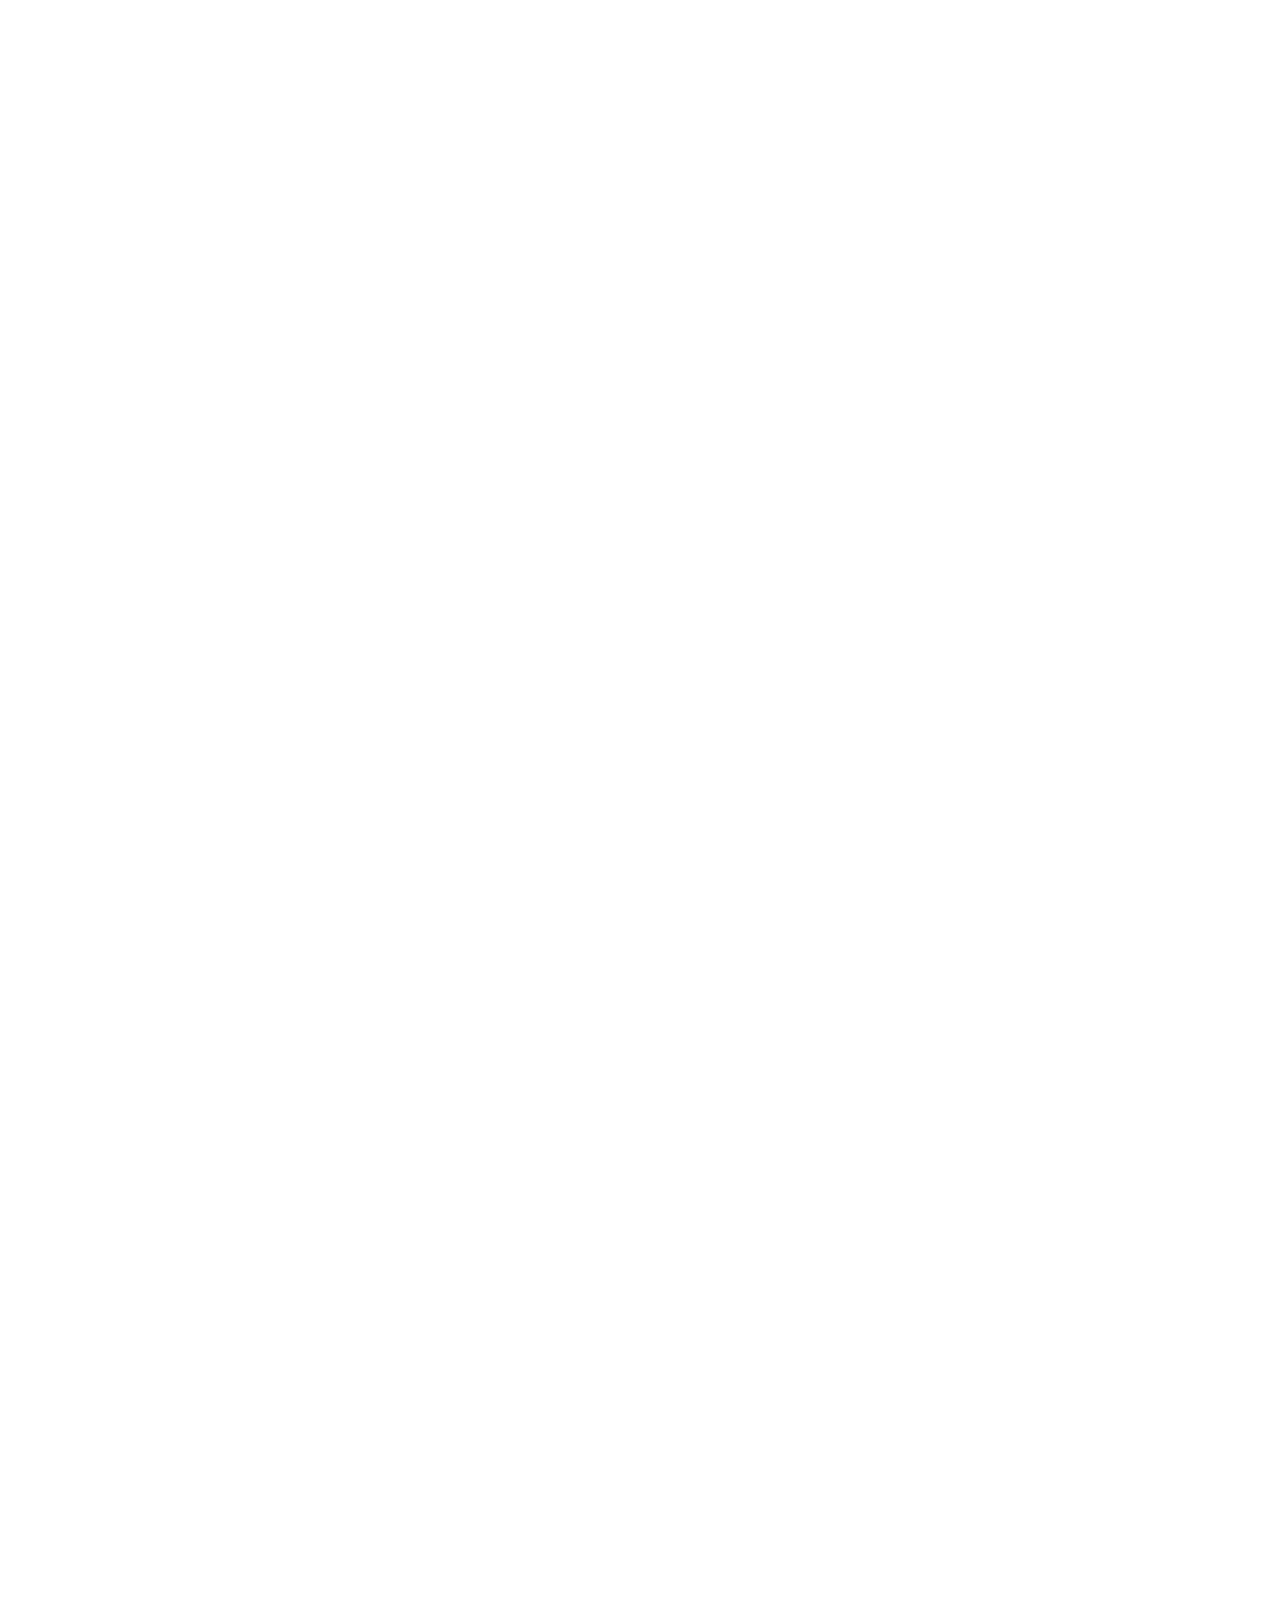
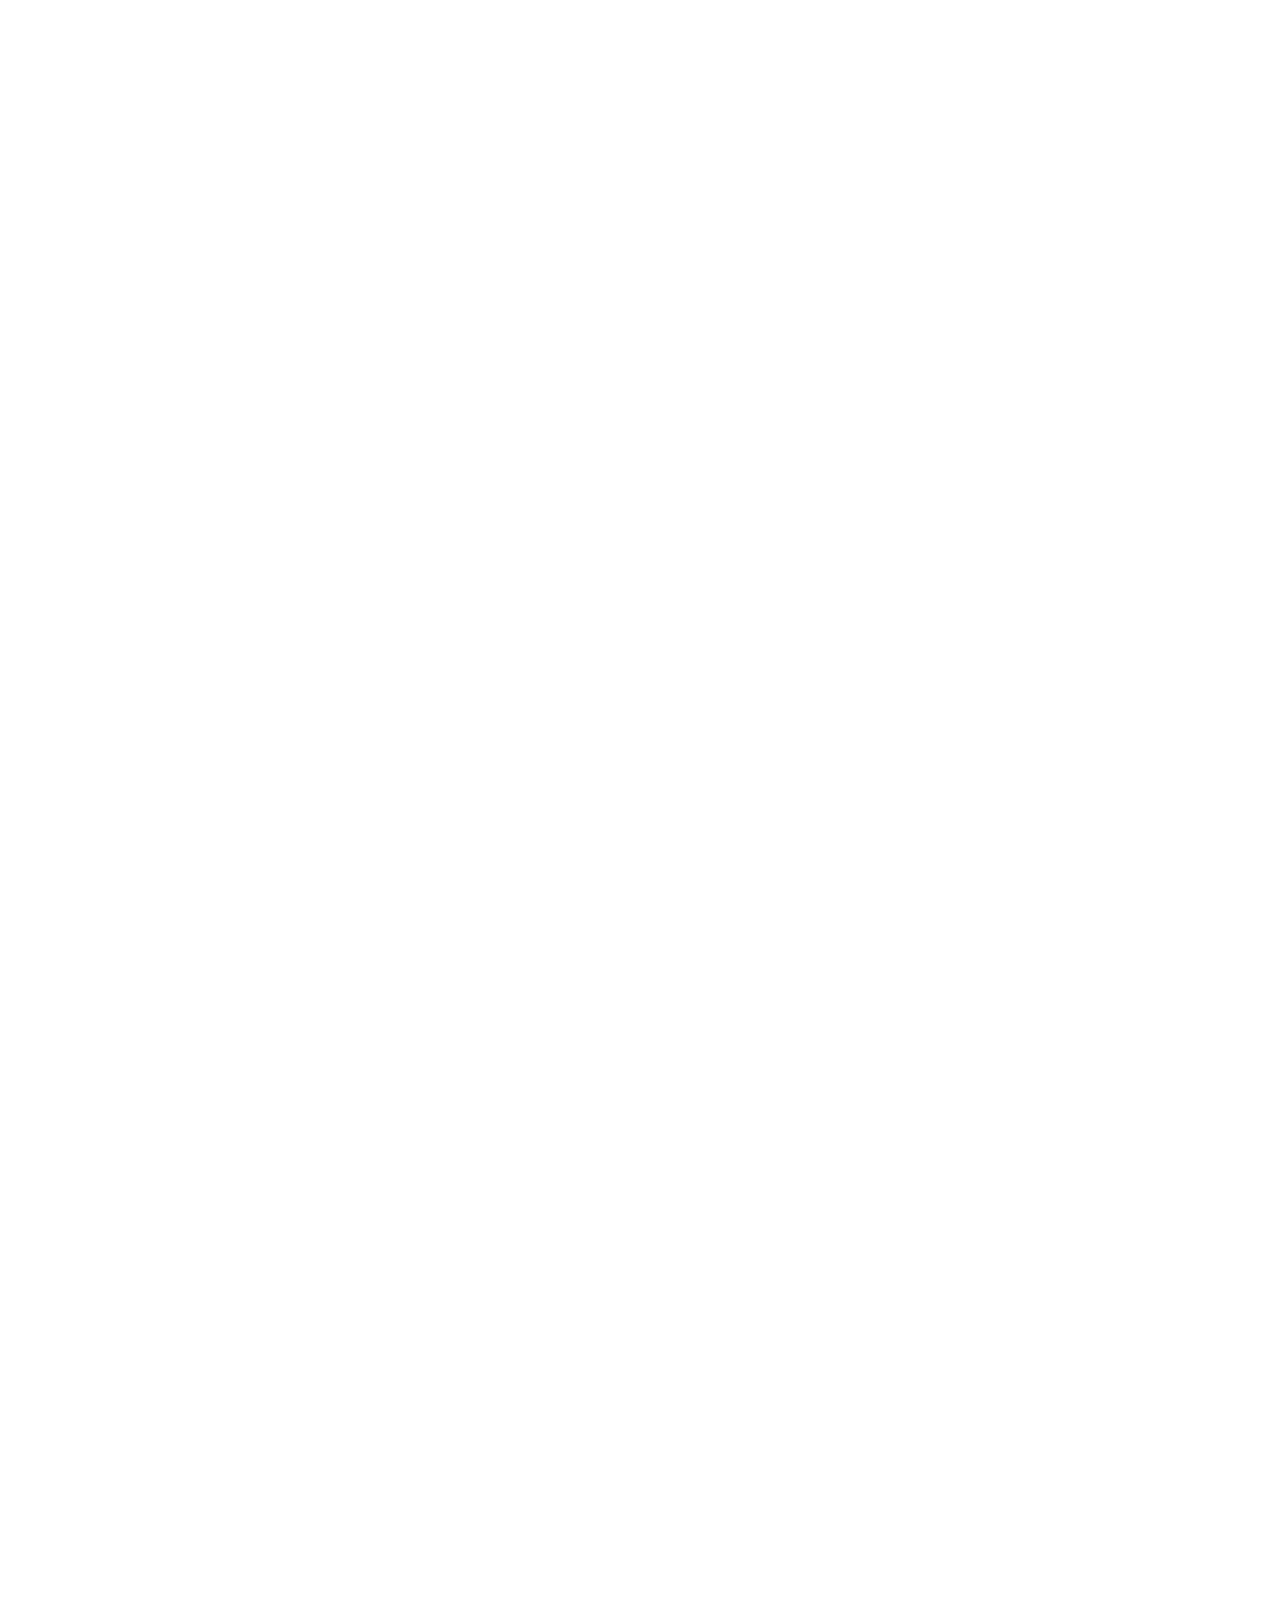
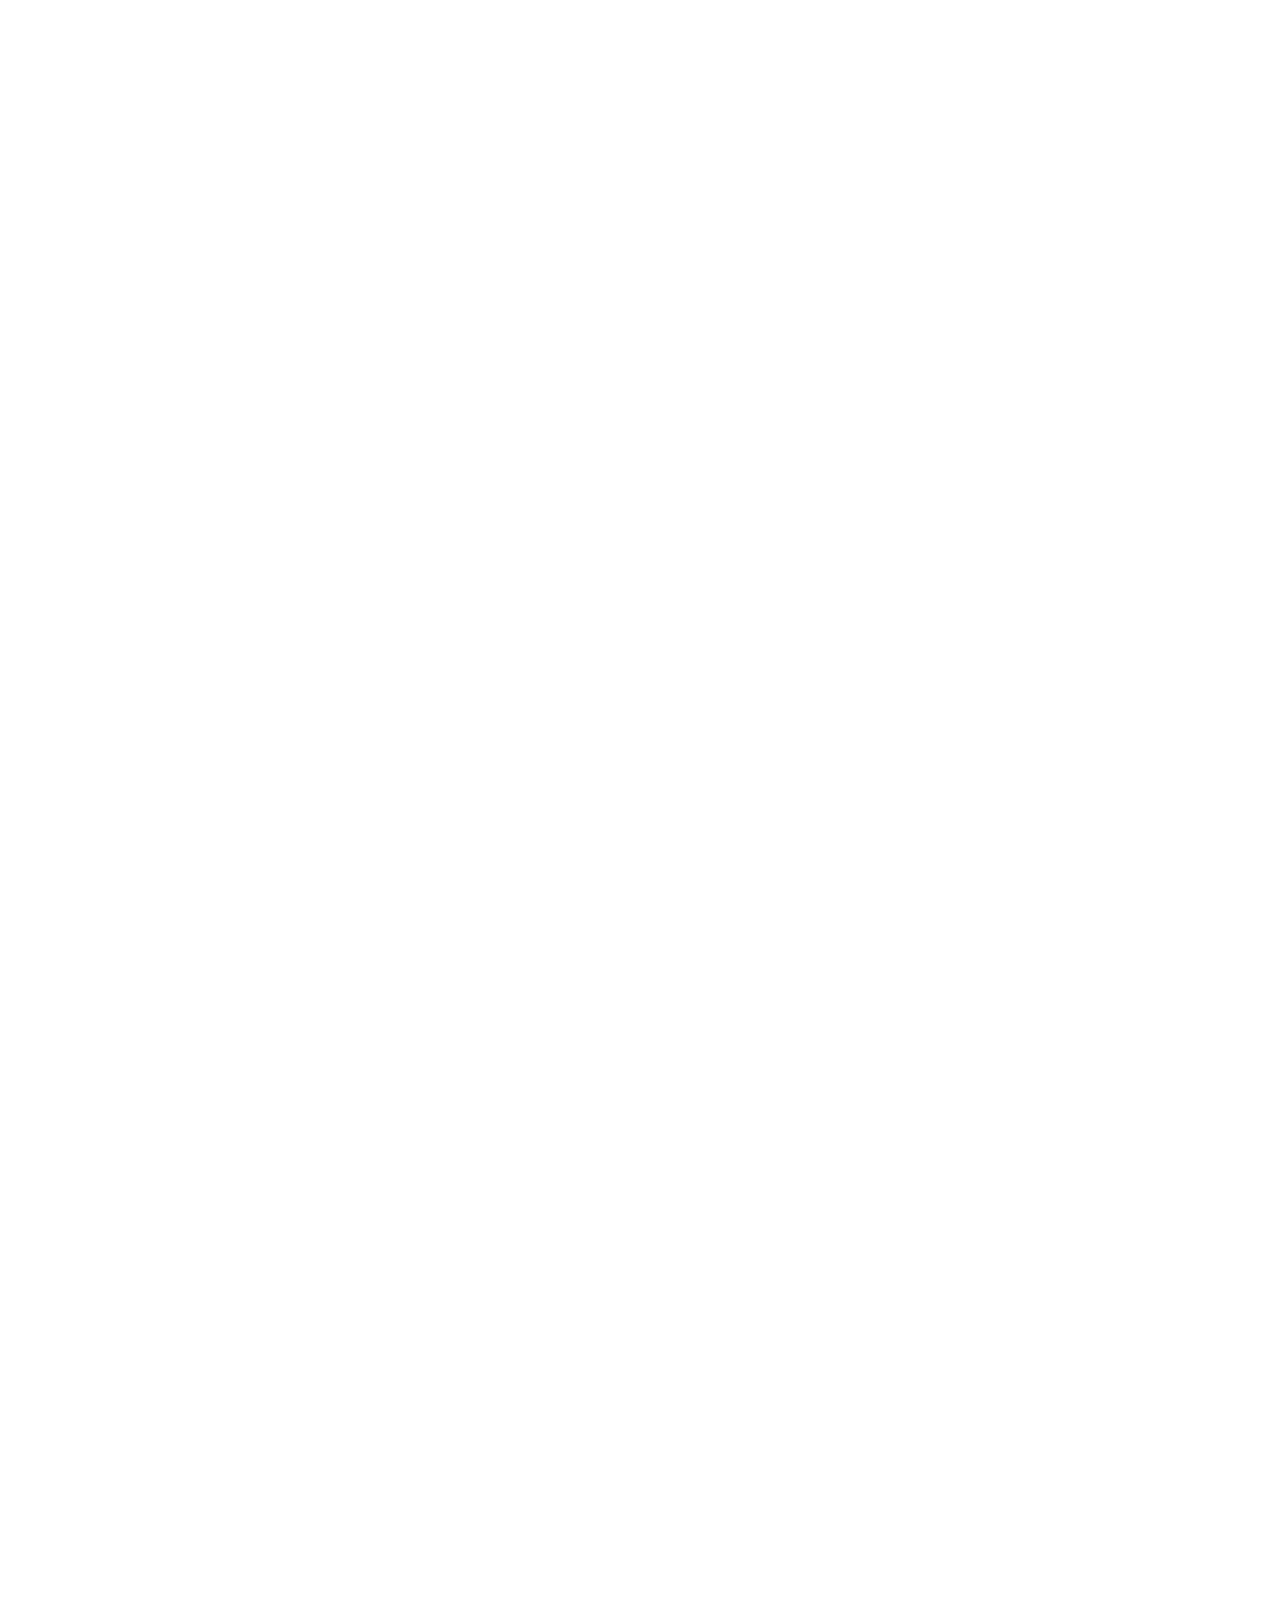
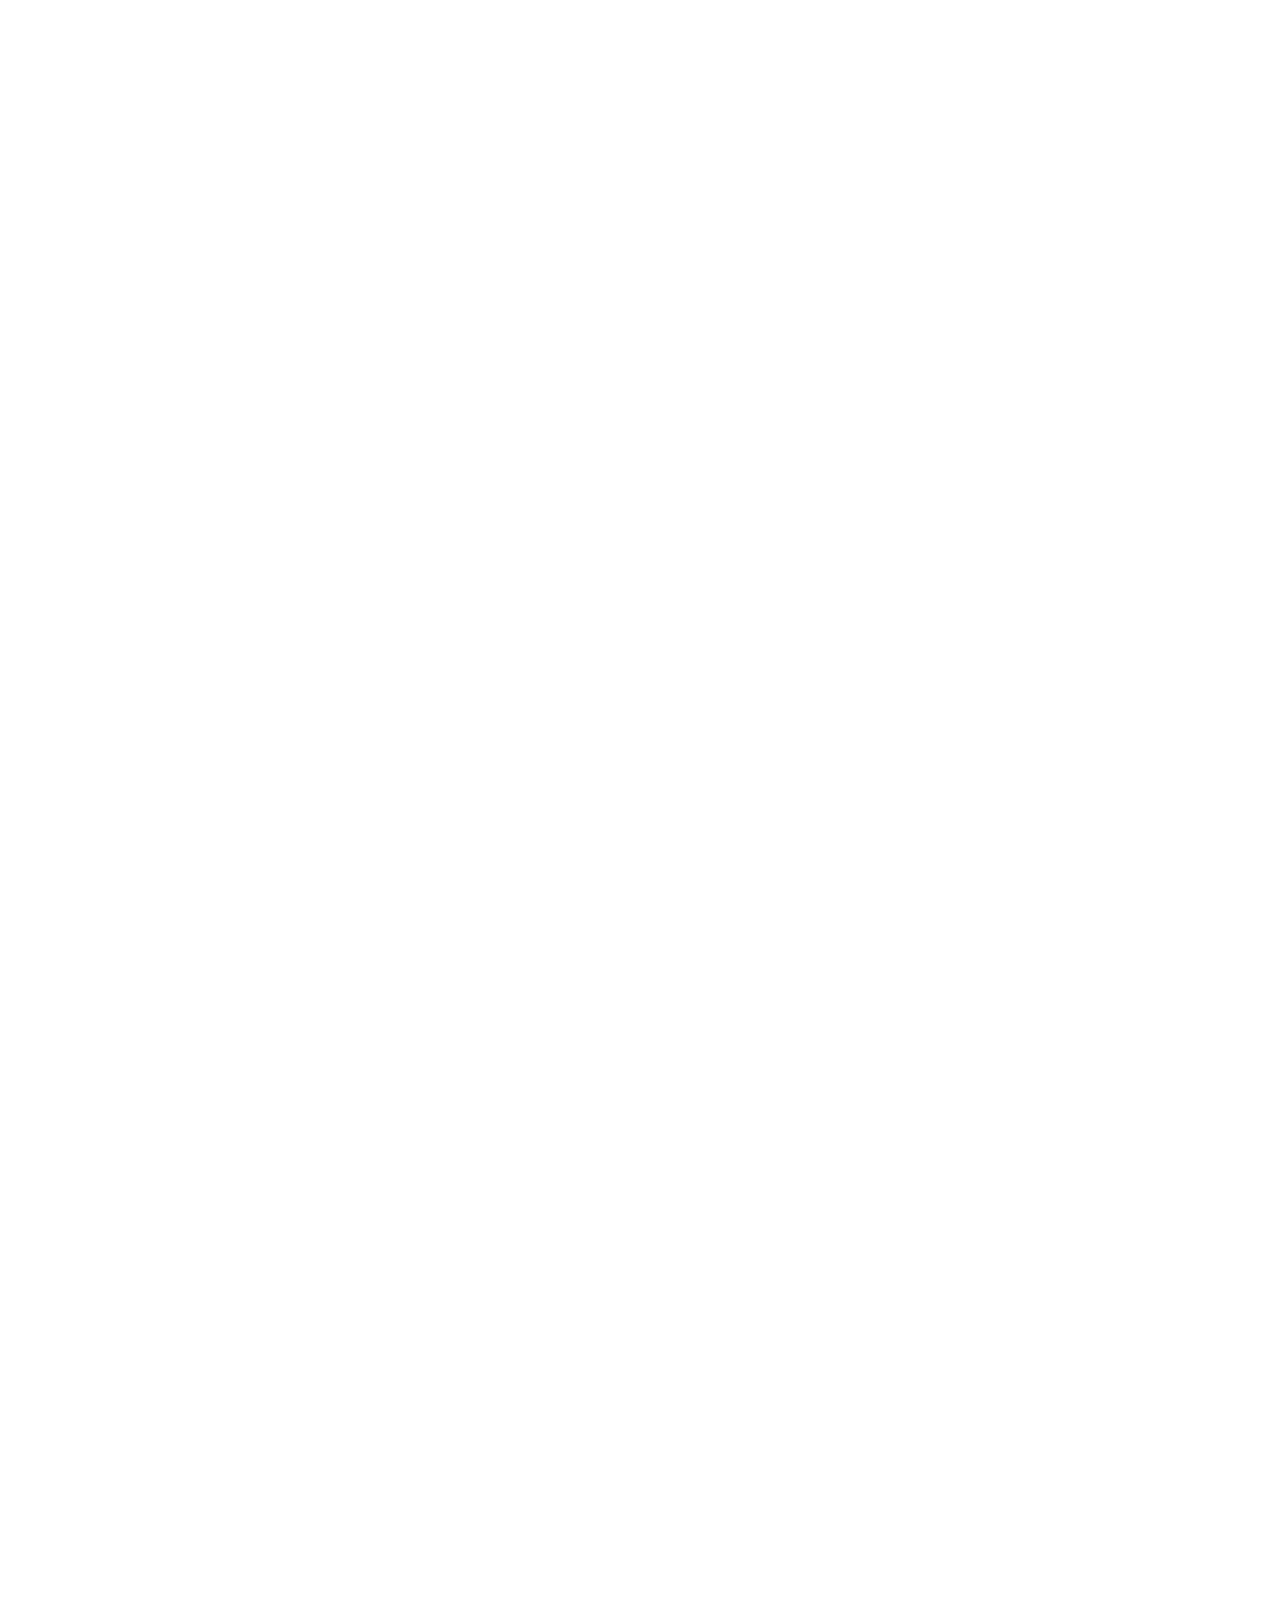
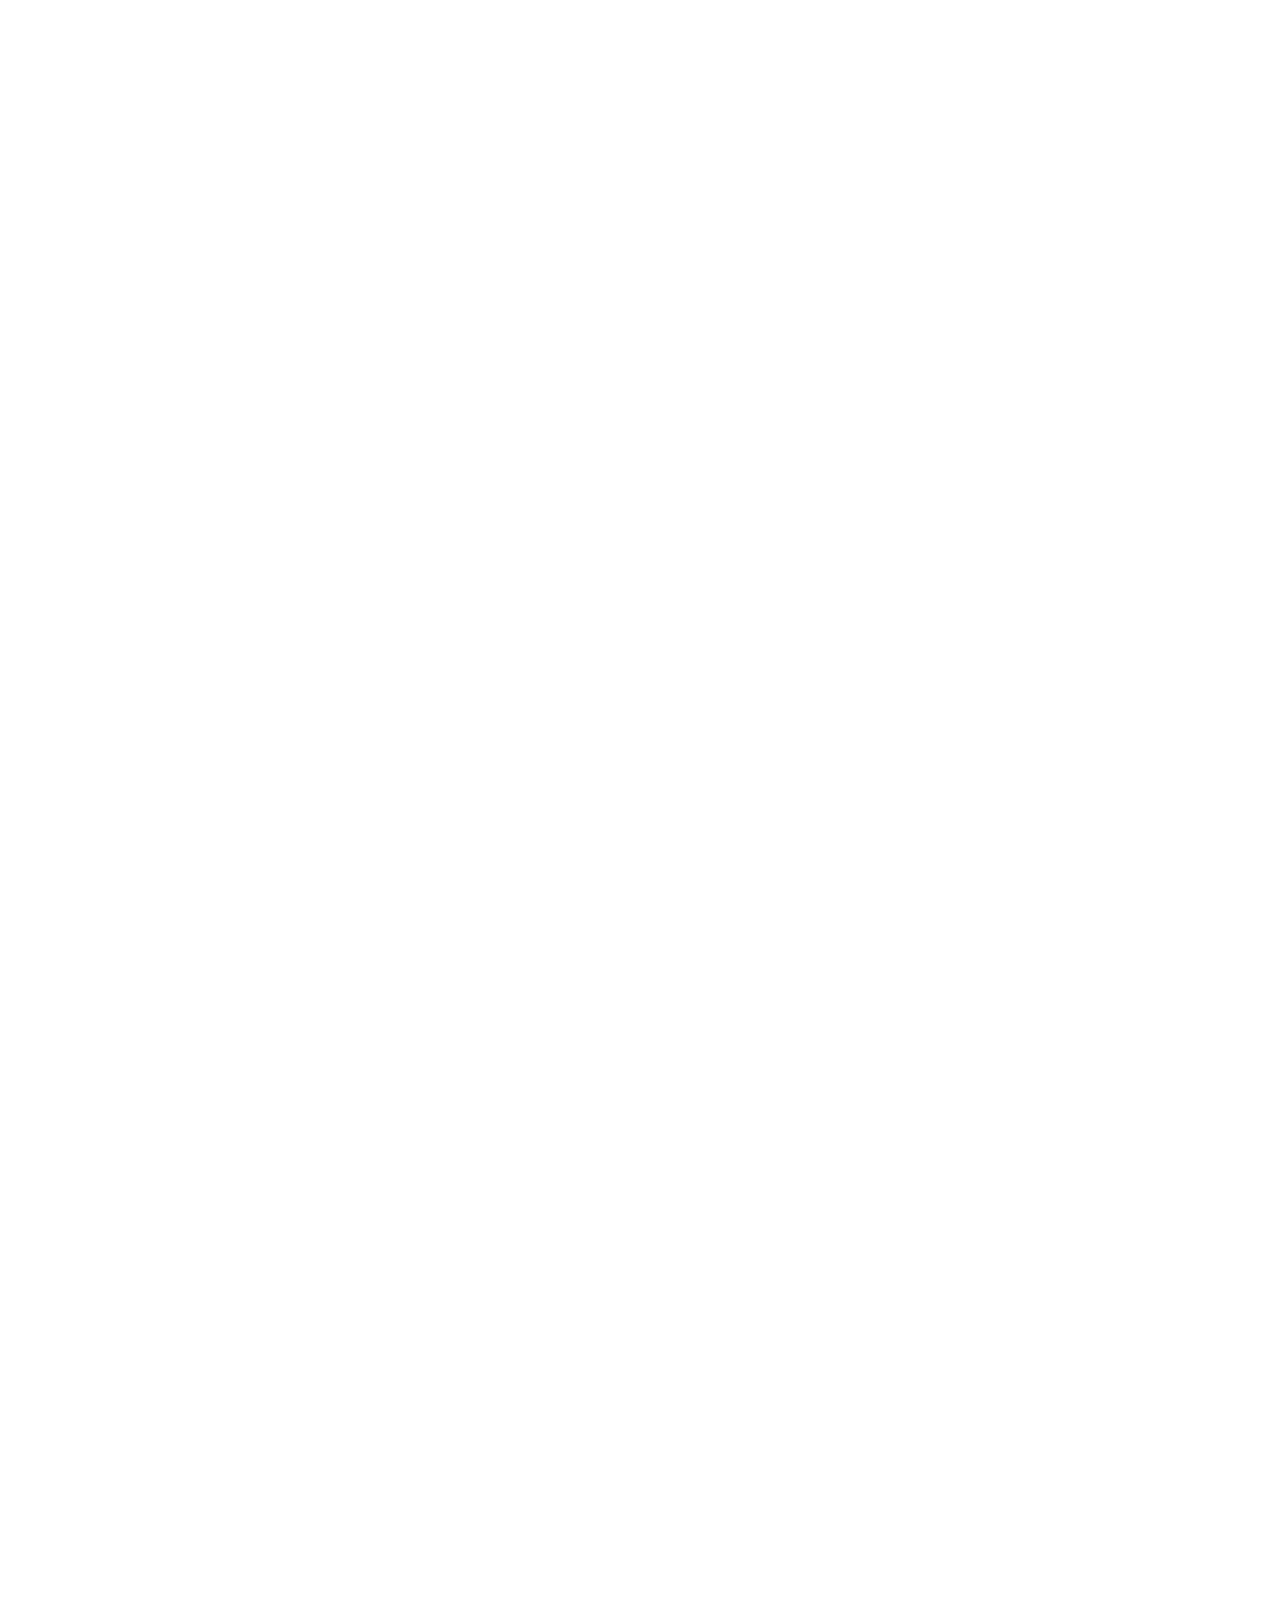
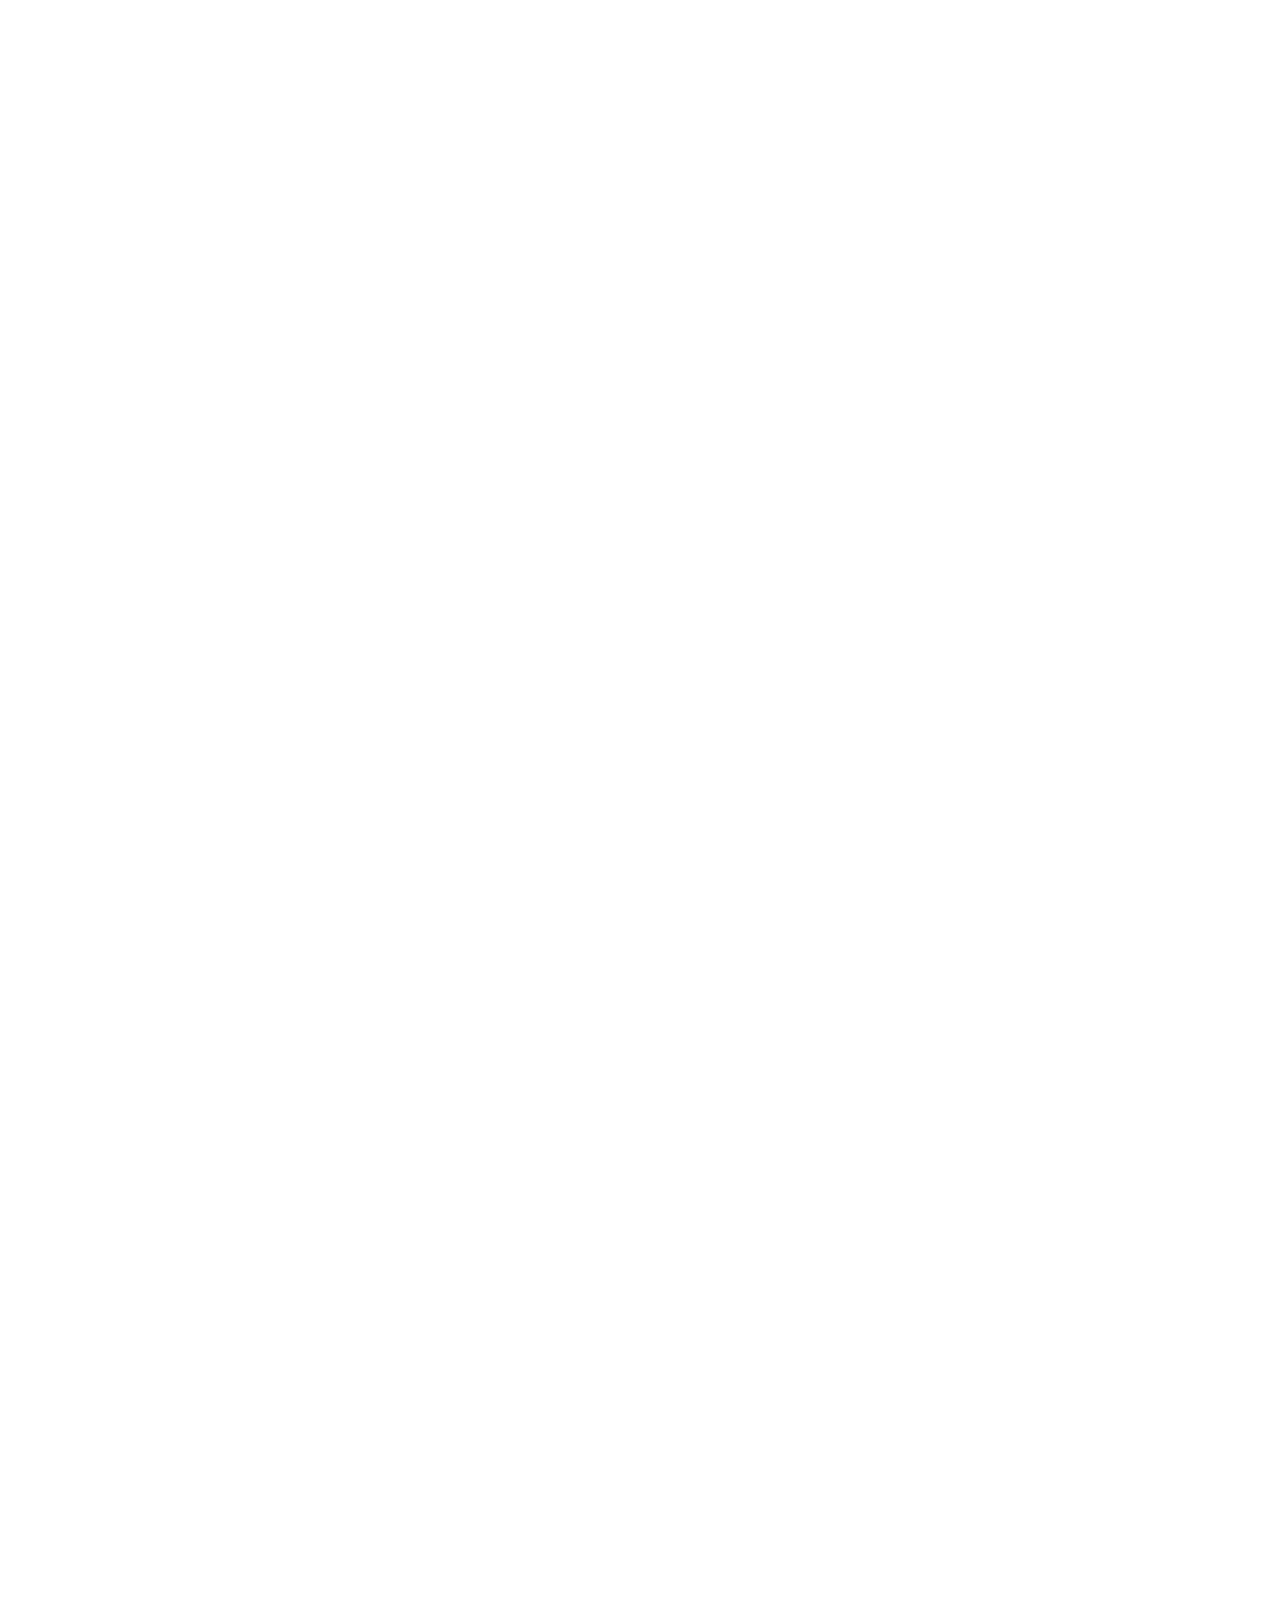
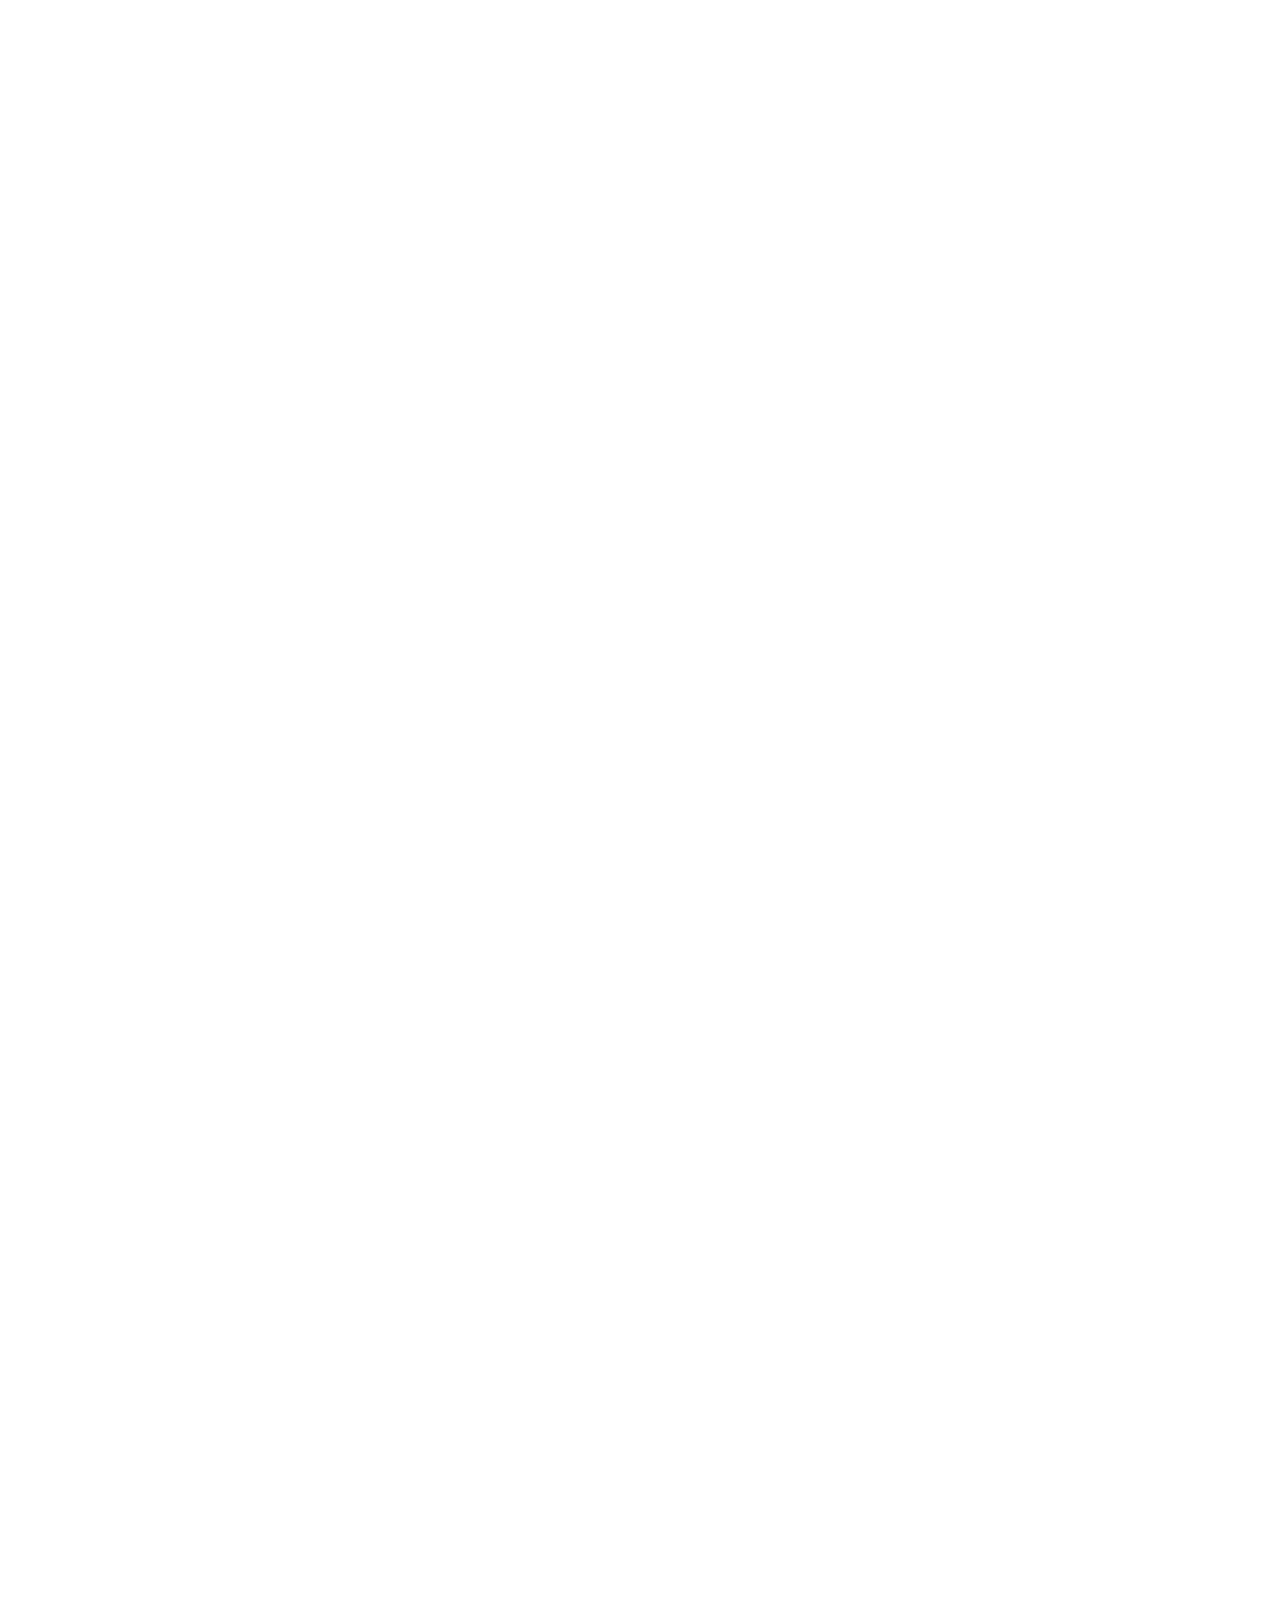
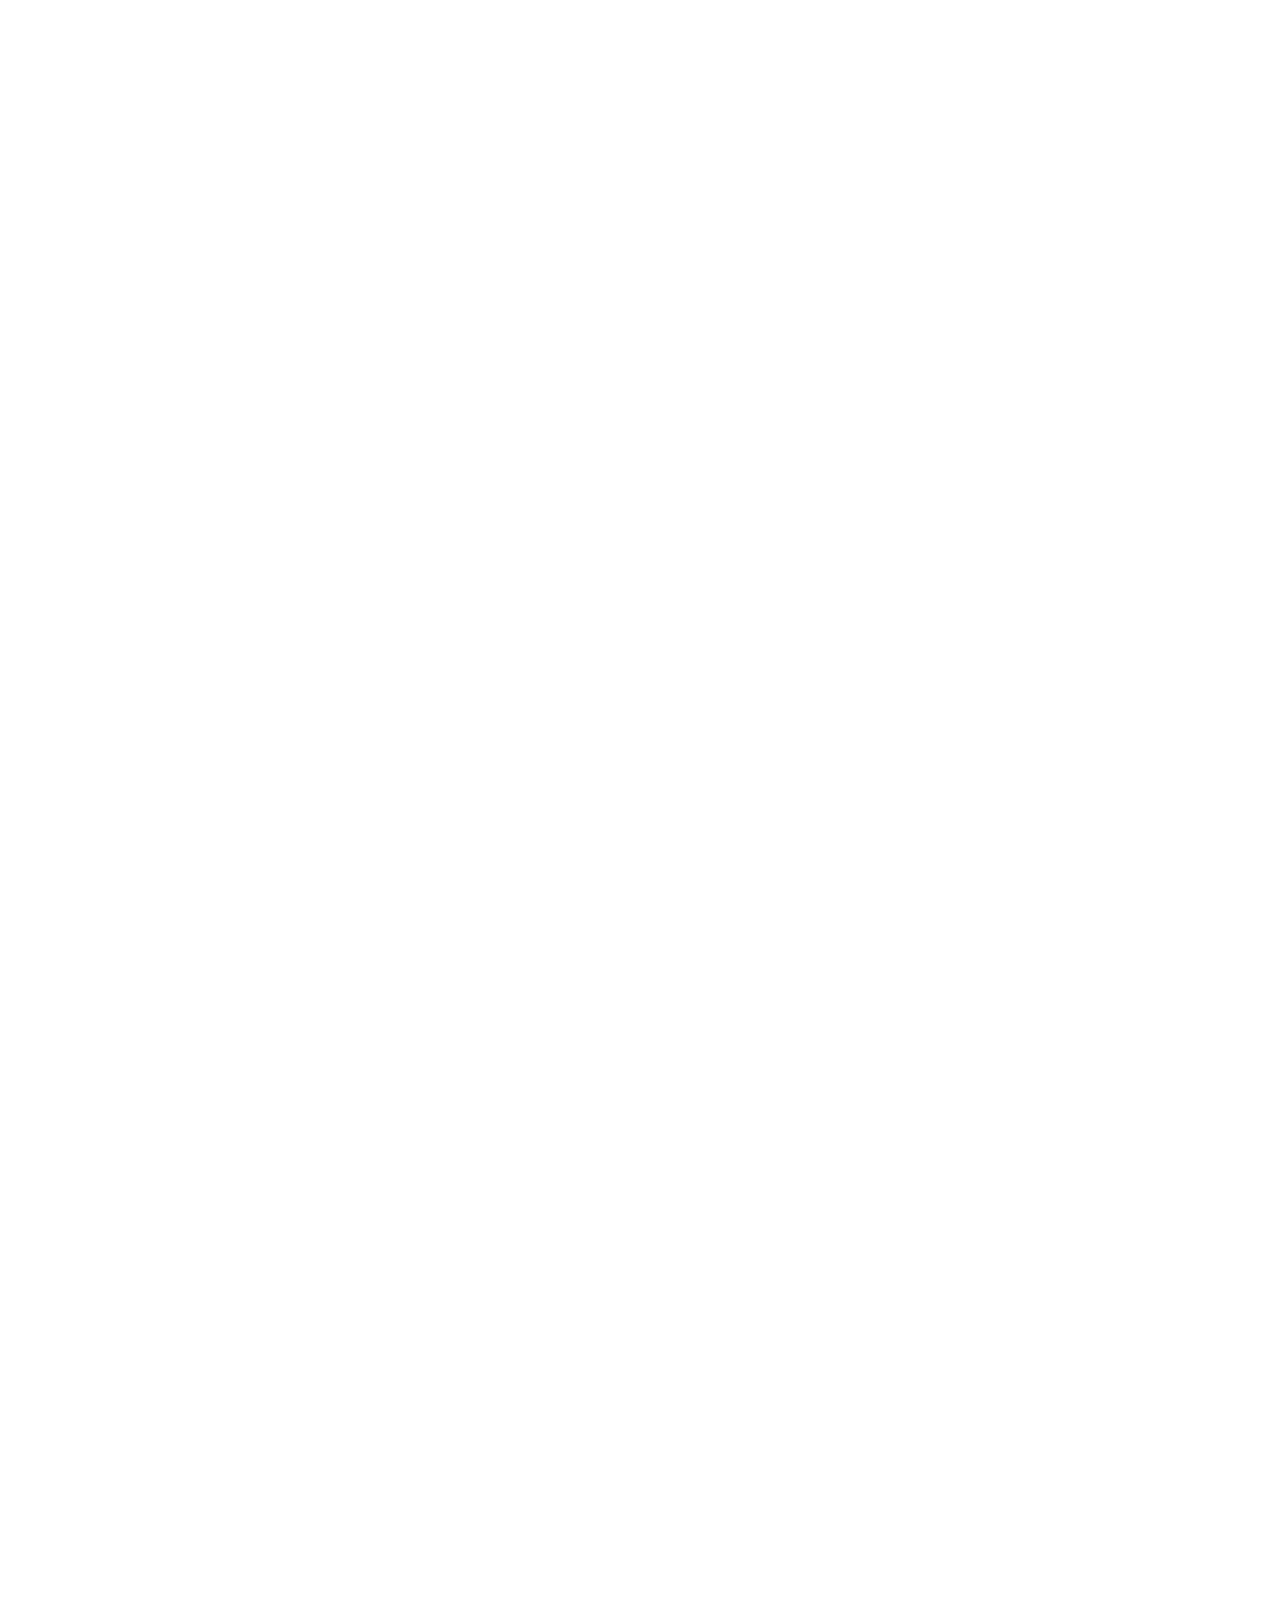
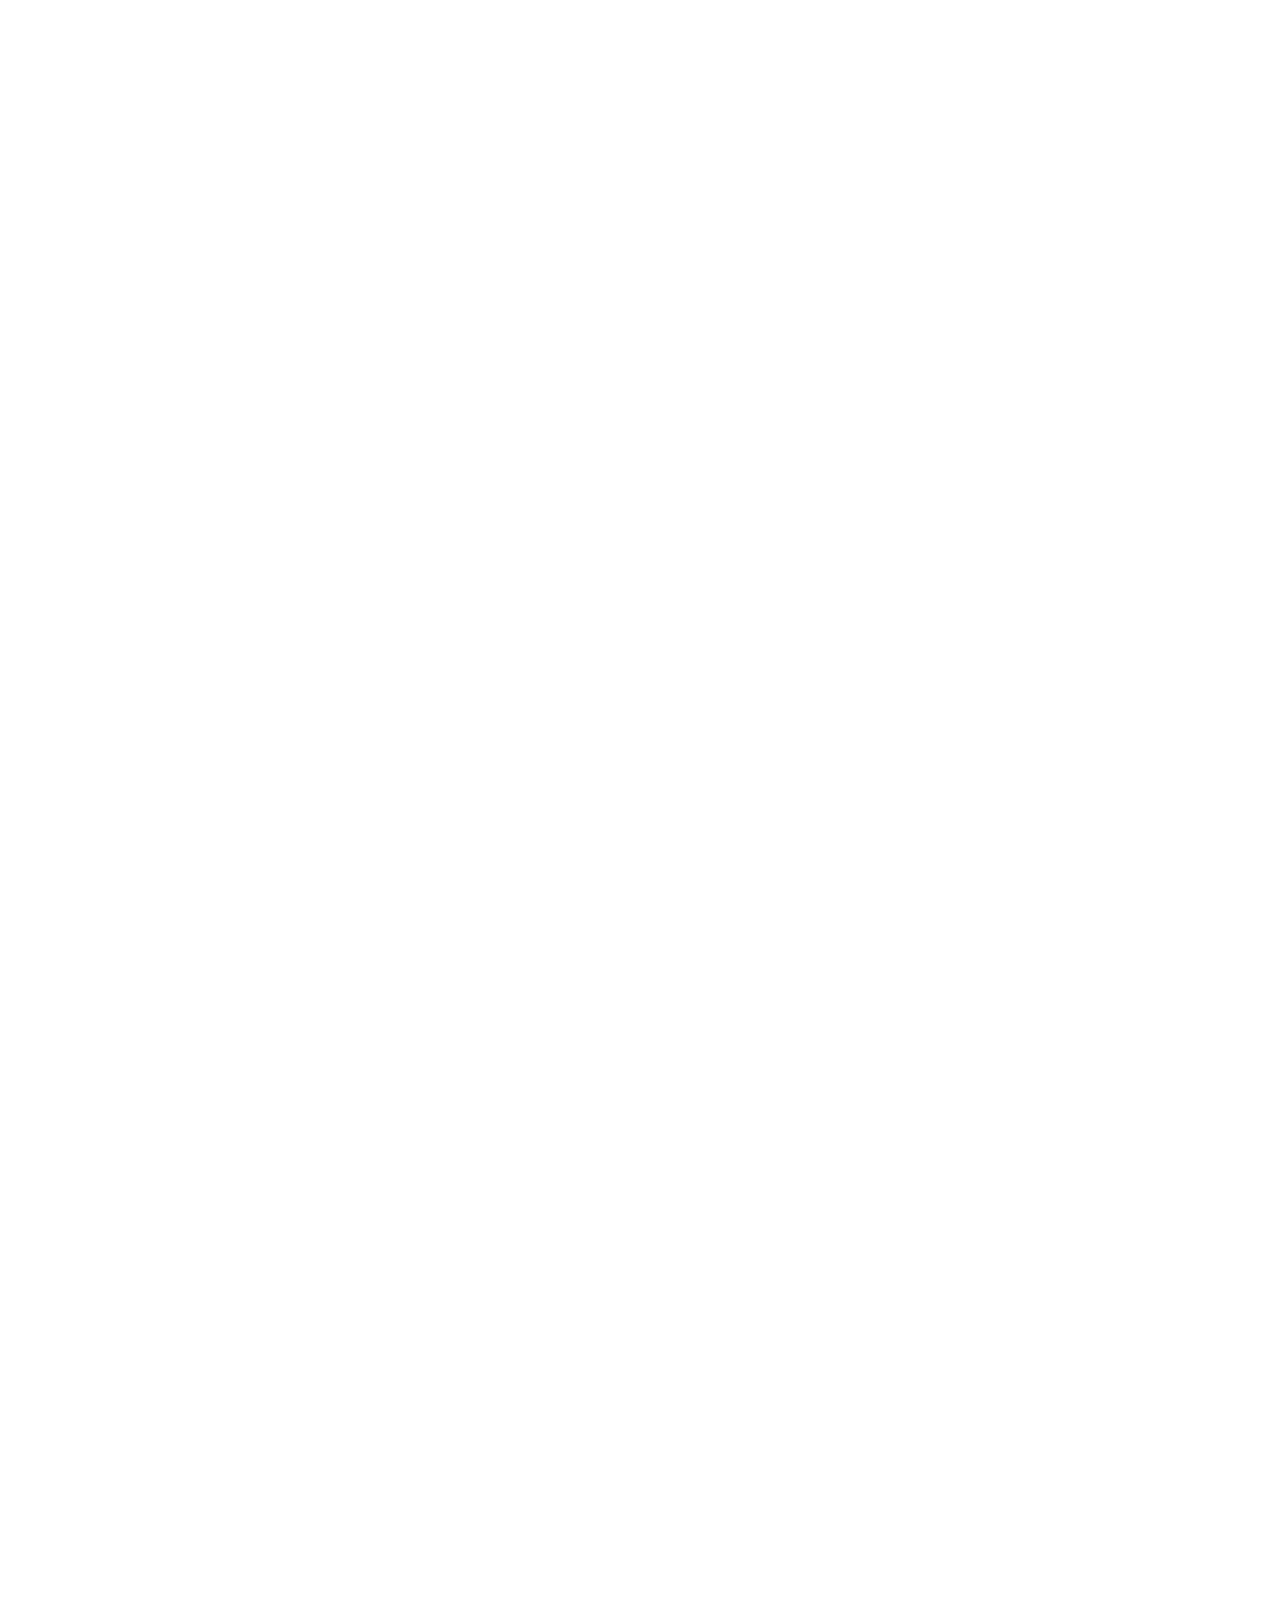
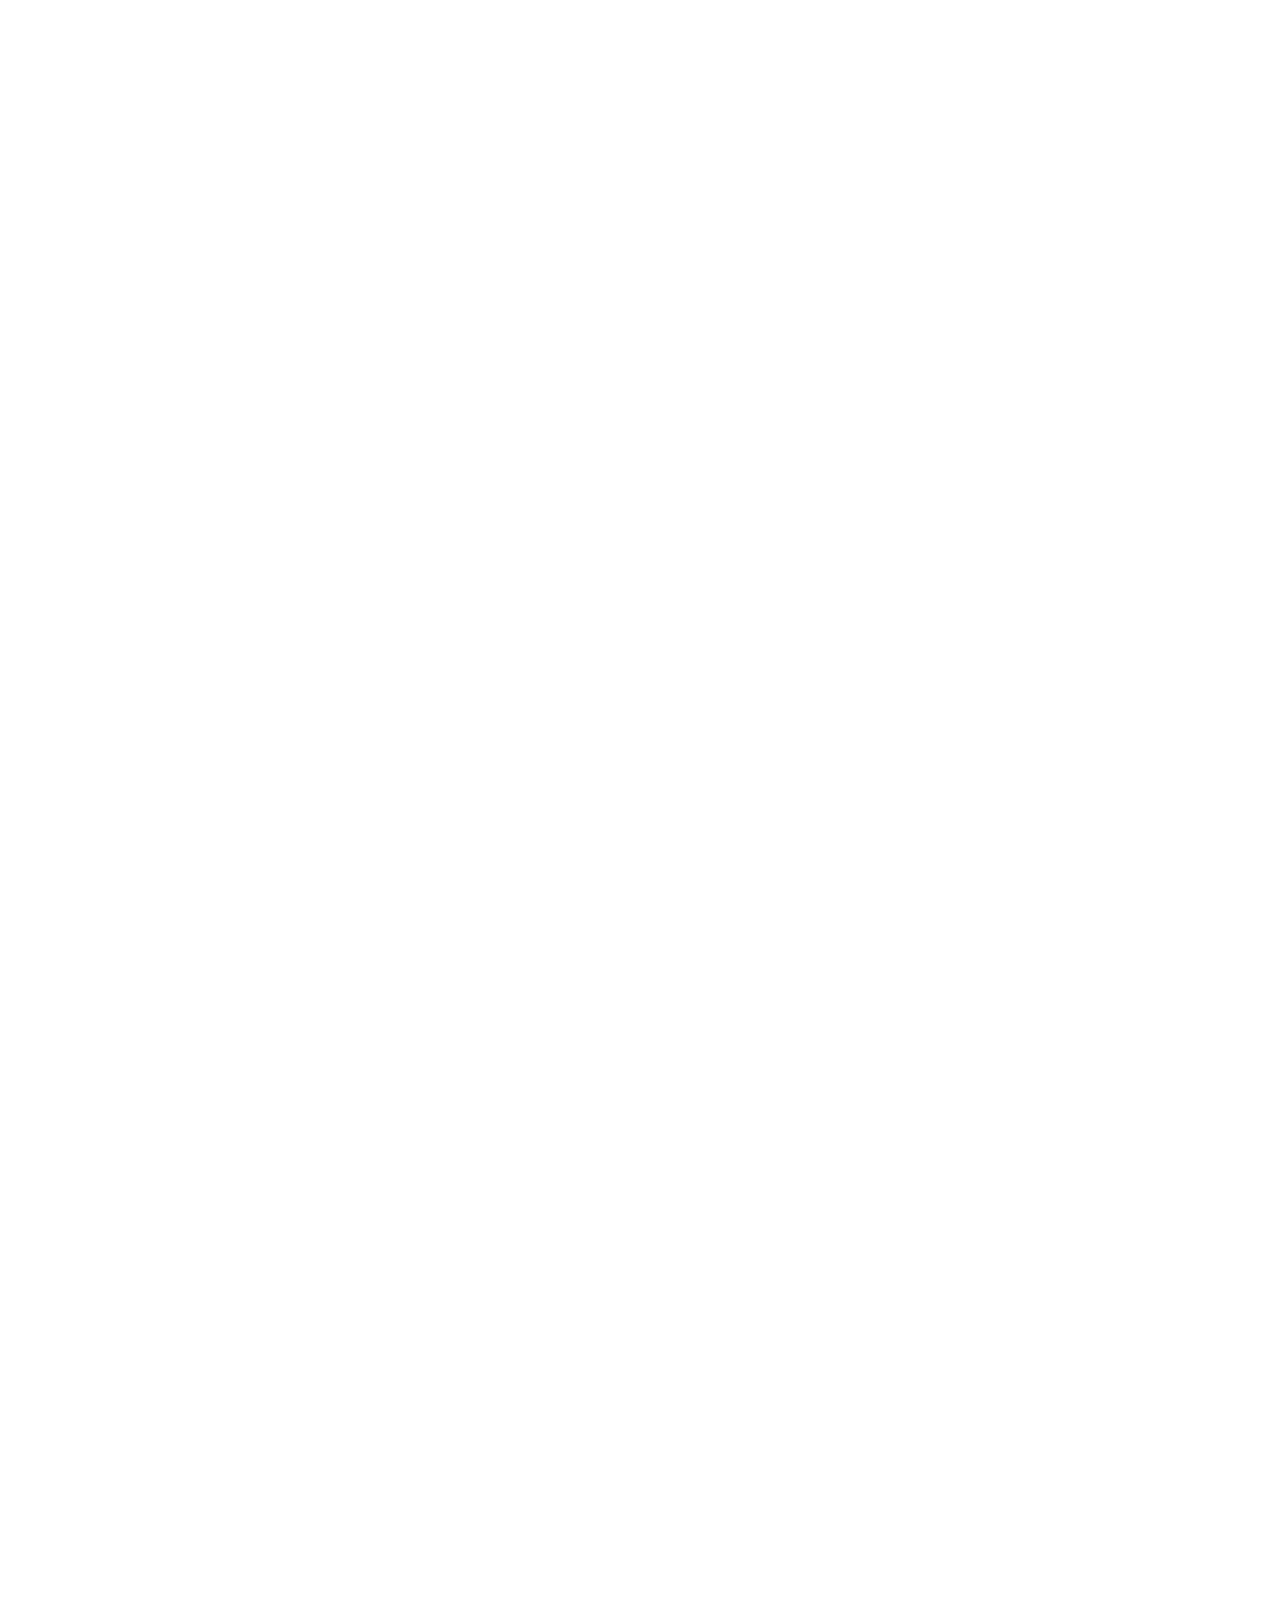
==== index.html @ ab7ab8bc "main" ====
<!DOCTYPE html>
<html lang="en">
<head>
  <meta charset="UTF-8">
  <meta name="viewport" content="width=device-width, initial-scale=1.0">
  <meta property="og:title" content="Tienda USA SHOES">
  <meta property="og:description" content="¡Descubre los mejores zapatos Nike al mejor precio en USA Shoes! ¡Compra ahora y aprovecha nuestras ofertas exclusivas!">
  <meta property="og:image" content="images/metaimg.jpg">
  <!-- <meta property="og:url" content="URL de tu página">
  <meta name="twitter:card" content="summary_large_image">
  <meta name="twitter:title" content="Título de tu página">
  <meta name="twitter:description" content="Descripción de tu página">
  <meta name="twitter:image" content="URL de la imagen que deseas mostrar en Twitter"> -->

  <!-- favicons -->
  <link rel="apple-touch-icon" sizes="120x120" href="images/apple-touch-icon.png">
  <link rel="icon" type="image/png" sizes="32x32" href="images/favicon-32x32.png">
  <link rel="icon" type="image/png" sizes="16x16" hrefimagesfavicon-16x16.png">
  <link rel="manifest" href="images/site.webmanifest">
  <link rel="mask-icon" href="images/safari-pinned-tab.svg" color="#5bbad5">
  <meta name="msapplication-TileColor" content="#da532c">
  <meta name="theme-color" content="#ffffff">
<!-- favicons -->
  <link rel="stylesheet" href="styles.css">
  <link href="https://fonts.googleapis.com/css2?family=Montserrat:wght@400;700&display=swap" rel="stylesheet">
  <script src="https://kit.fontawesome.com/26a1d075a0.js" crossorigin="anonymous"></script>
   <title>Catalogo de Zapatos</title>
</head>
<body>

  


  <div id="lightbox" class="lightbox">
    <div id="carousel-container">
      <div id="carousel">
          
      </div>
      <div id="carousel-prev"><i class="fas fa-chevron-left"></i></div>
      <div id="carousel-next"><i class="fas fa-chevron-right"></i></div>
    </div>
    <div id="thumbnails-containerbox">

      <div id="thumbnails">
        
      </div>
    </div>
    
    <div class="lightbox-content">
      <div id="carouselContainer" class="carouselContainer">

      </div>
      <img id="lightbox-image" src="" alt="">
      <div class="image-details">
        <h2 id="lightbox-title"></h2>
        <button id="lightbox-button" class="whatsapp-button"></button>
      </div>
      <button id="close-button" class="close-button"><i class="fas fa-times"></i></button>
    </div>
  </div>

  <div class="container">
    <div class="logo">
      <img class="imglogo" src="logo shoes.png" alt="" id="logo">
    </div>
    <!-- <h1>Catalogo Completo</h1> -->

    
    <!-- <div class="filter">
      <label for="category">Filtrar hombre o mujer</label>
      <select id="category">
        <option value="">Todos</option>
        <option value="hombre">Para Hombre</option>
        <option value="mujer">Para Mujer</option>
      </select>
    </div> -->

    <div class="filter2">
      <ul id="category2">
        <li value=""><a value="" href="#">Todos</a></li>
        <li value="hombre"><a value="hombre" href="#">Para Hombre</a></li>
        <li value="mujer"><a value="mujer" href="#">Para Mujer</a></l>
      </ul>
    </div>
    
        
    <div class="filter">
      <label for="search-input"></label>
      <input type="text" id="search-input" placeholder="Buscar...">
    </div>

    <h2 id="num-products"></h2>
    <div class="products" id="products-container">
      
    </div>
  </div>

  <script src="script.js"></script>
</body>
</html>
---- styles.css ----
* {
  box-sizing: border-box;
  font-family: 'Montserrat', sans-serif;
}

.container {
  max-width: 1200px;
  margin: 0 auto;
  padding: 20px;
  opacity: 0;
  transform: translateY(20px);
  animation: fade-in 0.5s ease forwards;
}

@keyframes fade-in {
  0% {
    opacity: 0;
    transform: translateY(20px);
  }
  100% {
    opacity: 1;
    transform: translateY(0);
  }
}

h1 {
  font-size: 32px;
  font-weight: 800;
  margin-bottom: 20px;
  text-align: center;
  color: #000000;
}

h2 {
  font-size: 24px;
  font-weight: 600;
  margin-bottom: 10px;
  color: #000000;
}
.logo{
  display: flex;
  justify-content: center;
  box-sizing: border-box;
  margin-bottom: 10px;
}
#logo{
  width: 80px;
  margin: auto;
  cursor: pointer;
}
.filter {
  margin-bottom: 20px;
  display: flex;
  justify-content: center;

}

.filter label {
  font-size: 18px;
  font-weight: 600;
  margin-right: 10px;
  color: #000000;
  background-color: #ccc;
}

.filter input {
  padding: 12px;
  font-size: 16px;
  border: 1px solid #ccc;
  border-radius: 8px;

}

.filter input:focus {
  outline: none;
  border-color: #f37021;
}

.products {
  display: grid;
  grid-template-columns: repeat(auto-fit, minmax(300px, 1fr));
  gap: 20px;
}

.product-card {
  display: flex;
  flex-direction: column;
  justify-content: space-between;
  align-items: center;
  padding: 20px;
  border: 1px solid #ccc;
  border-radius: 10px;
  background-color: #ffffff;
  box-shadow: 0 4px 8px rgba(0, 0, 0, 0.1);
  transition: transform 0.3s ease;
}

.product-card img {
  width: 100%;
  max-height: 250px;
  object-fit: cover;
  border-radius: 10px;
  cursor: zoom-in;
}

.product-card:hover {
  transform: translateY(-5px);
}

.product-card h2 {
  font-size: 20px;
  margin-top: 10px;
  text-align: center;
  color: #000000;
}

.whatsapp-button {
  background-color: #f37021;
  color: white;
  padding: 12px 24px;
  font-size: 18px;
  font-weight: 800;
  border: none;
  border-radius: 8px;
  cursor: pointer;
  text-align: center;
  transition: opacity 0.3s ease, transform 0.3s ease;
}

.whatsapp-button i {
  margin-right: 5px;
}

.whatsapp-button:hover {
  opacity: 0.8;
}

.whatsapp-button:active {
  transform: translateY(2px);
}



#lightbox {
  display: none;
  flex-direction: column;
  position: fixed;
  top: 0;
  left: 0;
  width: 100%;
  height: 100%;
  background-color: rgba(0, 0, 0, 0.9);
  justify-content: center;
  align-items: center;
  z-index: 9999;
}

.lightbox-content {
  text-align: center;
}

#lightbox-image {
  max-width: 40%;
  max-height: 40%;
}

#lightbox-title {
  color: white;
  font-size: 24px;
  margin-bottom: 16px;
}

#close-button {
  position: absolute;
  top: 10px;
  right: 10px;
  width: 40px;
  height: 40px;
  background-color: black;
  color: #ffffff;
  font-size: 24px;
  border: none;
  border-radius: 50%;
  cursor: pointer;
  display: flex;
  justify-content: center;
  align-items: center;
}

#close-button:hover {
  background-color: #ff3333;
}






@media screen and (max-width: 800px) {
  h1 {
    font-size: 28px;
  }

  h2 {
    font-size: 20px;
  }

  .products {
    grid-template-columns: repeat(2, 1fr);
    gap: 15px;
  }

  .product-card {
    padding: 15px;
  }

  .whatsapp-button {
    padding: 12px 20px;
    font-size: 16px;
    font-weight: 700;
  }
  #lightbox-image {
    max-width: 80%;
    max-height: 80%;
  }


}

.filter2 {
  display: flex;
  justify-content: center;
  align-items: center;
  margin-bottom: 20px;

}

#category2 {
  padding: 0;
  list-style: none;
  display: flex;
  gap: 30px;
}

#category2 li a{
  text-decoration:none;
  cursor: pointer;
  padding: 5px 0px;
  font-size: 18px;
  font-weight: 600;
  color: #333;
  transition: border-bottom-color 0.3s ease;

}

 /* #category2 li a:hover {
  border-bottom: 2px solid #f37021;
  
} */

#category2 li a:focus {
  outline: none;
  border-bottom: 2px solid #f37021;
} 

#category2 li a::after {
  content: "";
  display: block;
  width: 0%;
  height: 2px;
  background-color: #f37021;
  transition: width 0.3s ease;
}

#category2 li a:hover::after,
#category2 li a:focus::after {
  width: 100%;
}

@media screen and (max-width: 500px) {
  .products {
    grid-template-columns: repeat(1, 1fr);
  }

  .product-card h2 {
    font-size: 18px;
  }

  #category2 {
   width: 100%;
   display: flex;
   justify-content: space-around;
  }

  #category2 li a{
    font-size: 16px;
  }


  h1 {

    text-align: center;

  }
  
  .num-products {

    text-align: left;
  }
  
  .filter input {
    width: 100%;
  }

}



.thumbnail-container {
  display: grid;
  grid-template-columns: repeat(4, 1fr); /* Muestra 4 columnas por línea */
  grid-gap: 10px; /* Espacio entre las imágenes */
 margin-top: 8px;
}

.thumbnail-image {
  width: 100%; /* Ajusta el ancho de las imágenes para que ocupen todo el espacio disponible */
  height: auto; /* Ajusta la altura automáticamente para mantener la proporción */
}

.thumbnail-button {
  width: 100%;
  max-height: 250px;
  object-fit: cover;
  border-radius: 10px;
  cursor: zoom-in;
  background-color: transparent;
  border: 2px solid #f37021;
  transition: transform 0.3s ease-in-out;
  font-size: 24px;
  color: #f37021;
  font-weight: bold;
}

.thumbnail-button:hover {
  transform: scale(1.05);
}

.thumbnail-button:active {
  transform: scale(1);
  animation: movement 5s linear infinite;
}

@keyframes movement {
  0% {
    transform: translate(0, 0);
  }
  25% {
    transform: translate(5px, 5px);
  }
  50% {
    transform: translate(0, 0);
  }
  75% {
    transform: translate(-5px, -5px);
  }
  100% {
    transform: translate(0, 0);
  }
}

@media (max-width: 768px) {
  .thumbnail-container {
    grid-template-columns: repeat(4, 1fr); /* Muestra 2 columnas por línea en dispositivos con un ancho máximo de 768px */
  }
}





#carousel-container {
  position: relative;
  width: 80%;
  height: 500px; /* Añade una altura fija */
  margin: 0 auto;
  overflow: hidden;
}

#carousel {
  position: absolute;
  top: 0;
  left: 0;
  width: 100%;
  height: 100%;
}

#carousel img {
  display: none;
  width: 100%;
  height: 100%;
  object-fit: contain;
}

#carousel-prev,
#carousel-next {
  position: absolute;
  top: 50%;
  transform: translateY(-50%);
  width: 40px;
  height: 40px;
  background-color: rgba(0, 0, 0, 0.5);
  color: #fff;
  font-size: 24px;
  text-align: center;
  line-height: 40px;
  cursor: pointer;
  opacity: 0.8;
}

#carousel-prev {
  left: 10px;
}

#carousel-next {
  right: 10px;
}

#thumbnails-container {
  display: flex;
  justify-content: center;
  margin-top: 20px;
  flex-wrap: wrap; /* Agrega flex-wrap para permitir envolver los thumbnails en múltiples líneas */
}

#thumbnails {
  display: flex;
  flex-wrap: wrap; /* Agrega flex-wrap para permitir envolver los thumbnails en múltiples líneas */
}

.thumbnail {
  width: 60px;
  height: 60px;
  object-fit: cover;
  margin: 0 5px;
  cursor: pointer;
}

.thumbnail.active {
  border: 2px solid #f37021;
}

#example-button {
  display: block;
  margin: 20px auto;
  padding: 10px 20px;
  background-color: #007bff;
  color: #fff;
  border: none;
  border-radius: 5px;
  cursor: pointer;
}
#thumbnails-containerbox {
  display: flex;
  justify-content: center;
  margin-top: 20px;
  flex-wrap: wrap; /* Agrega flex-wrap para permitir envolver los thumbnails en múltiples líneas */
}
@media (max-width: 768px) {
  #carousel-container {
    width: 100%;
  }


  #thumbnails {
    justify-content: center; /* Centrar los thumbnails en dispositivos móviles */
    width: 300px;
  }

  .thumbnail {
    width: calc(25% - 10px); /* Mostrar máximo 4 thumbnails por línea */
    margin: 5px; /* Ajustar el margen para dar espacio entre los thumbnails */
  }
}
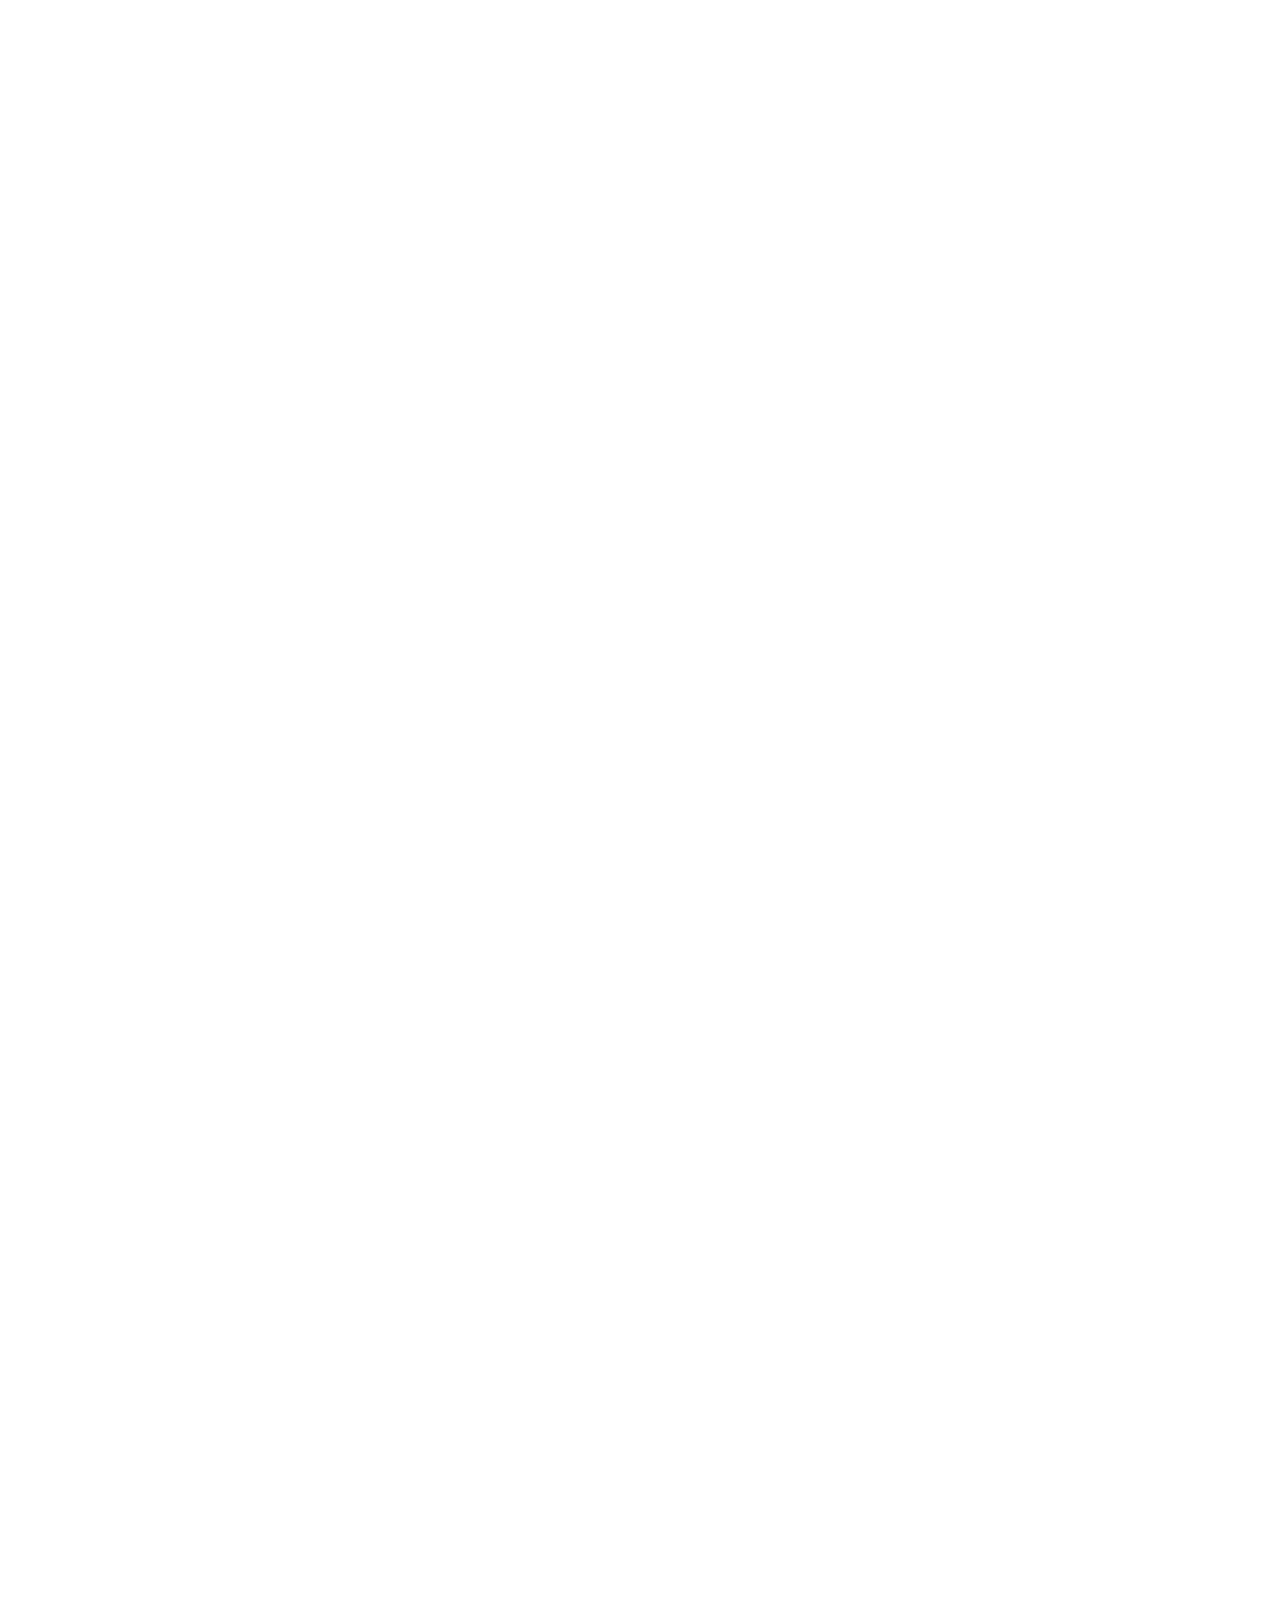
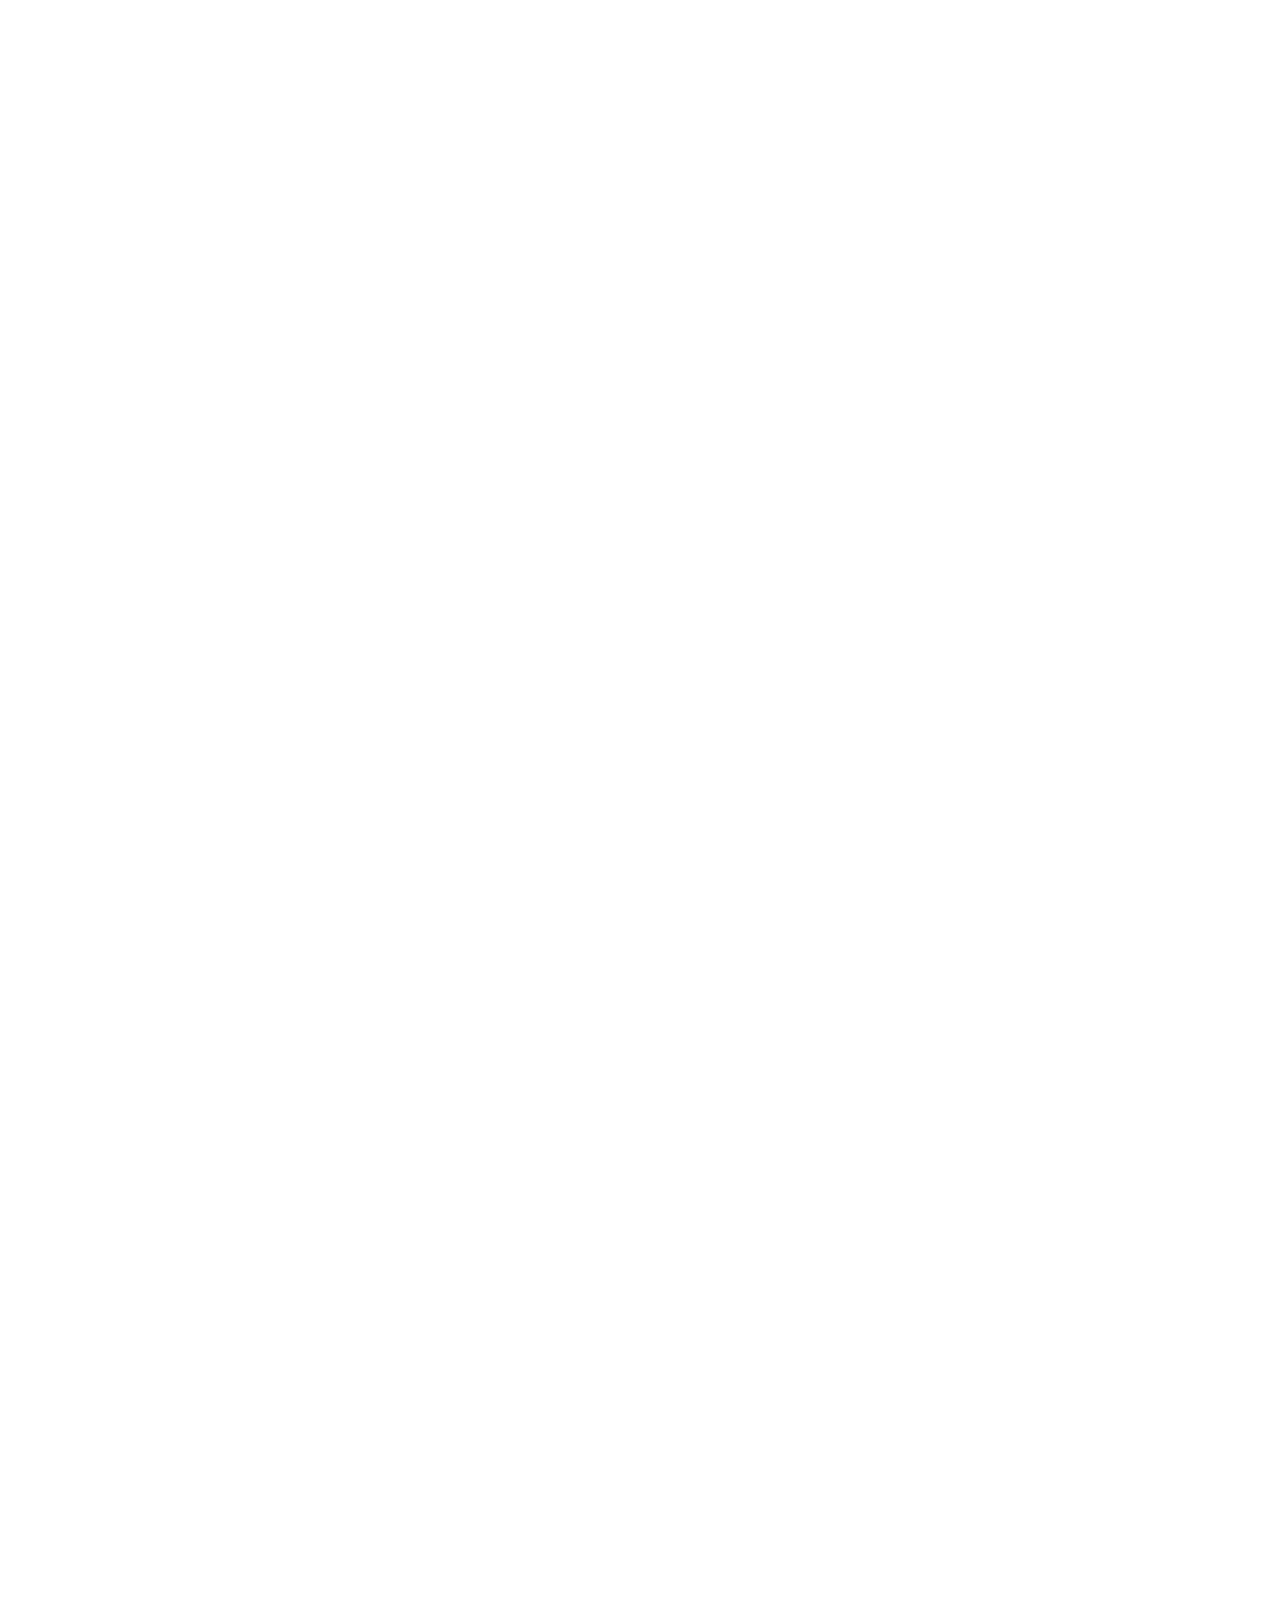
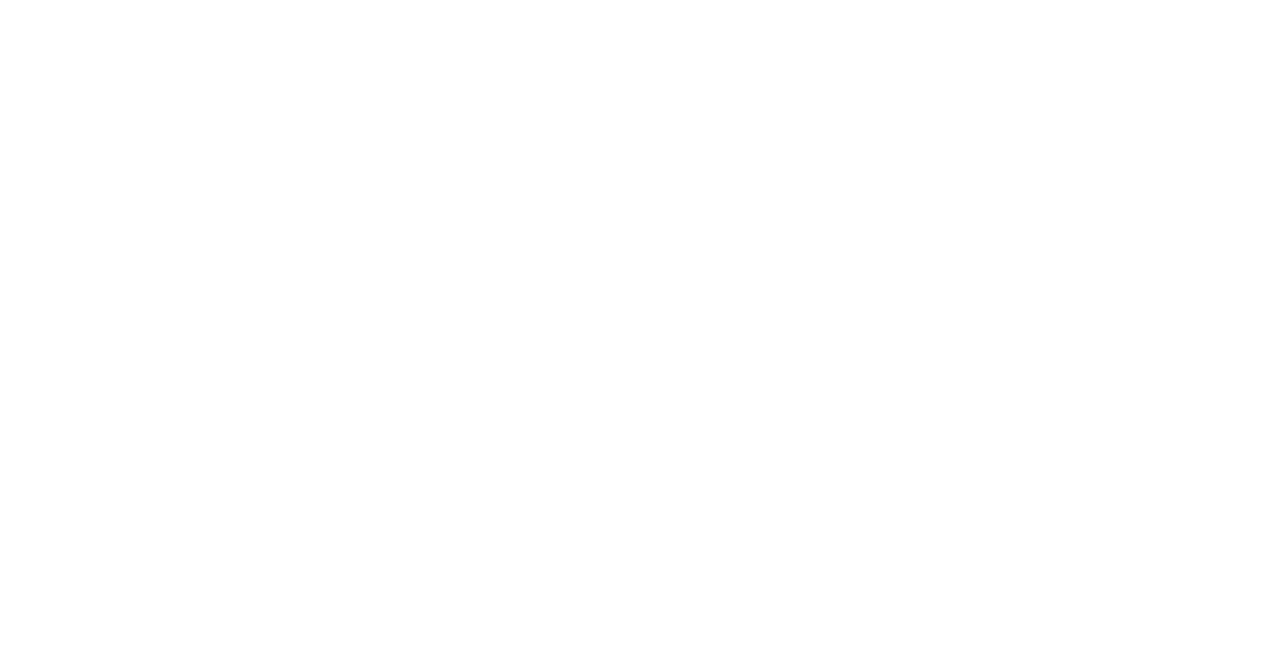
==== commit c52beb34: "main" ====
--- a/index.html
+++ b/index.html
@@ -24,7 +24,7 @@
   <link rel="stylesheet" href="styles.css">
   <link href="https://fonts.googleapis.com/css2?family=Montserrat:wght@400;700&display=swap" rel="stylesheet">
   <script src="https://kit.fontawesome.com/26a1d075a0.js" crossorigin="anonymous"></script>
-   <title>Catalogo de Zapatos</title>
+   <title>Shoes - Nike Catálogo</title>
 </head>
 <body>
 
@@ -80,8 +80,10 @@
         <li value=""><a value="" href="#">Todos</a></li>
         <li value="hombre"><a value="hombre" href="#">Para Hombre</a></li>
         <li value="mujer"><a value="mujer" href="#">Para Mujer</a></l>
+        <li value="niños1to7"><a value="niños1to7" href="#">Niños 1 a 7</a></l>
       </ul>
     </div>
+
     
         
     <div class="filter">
--- a/styles.css
+++ b/styles.css
@@ -224,6 +224,17 @@
     max-height: 80%;
   }
 
+  #category2 {
+    width: 100%;
+    display: flex;
+    justify-content: space-around;
+   }
+ 
+   #category2 li a{
+     font-size: 16px;
+   }
+ 
+
 
 }
 
@@ -239,6 +250,7 @@
   padding: 0;
   list-style: none;
   display: flex;
+  flex-wrap: wrap;
   gap: 30px;
 }
 
@@ -250,7 +262,12 @@
   font-weight: 600;
   color: #333;
   transition: border-bottom-color 0.3s ease;
-
+  width: calc(33.33% - 10px); /* Ajustar el ancho de los elementos */
+}
+
+.focused {
+  outline: none;
+  border-bottom: 2px solid #f37021;
 }
 
  /* #category2 li a:hover {
@@ -272,6 +289,17 @@
   transition: width 0.3s ease;
 }
 
+.focused::after {
+  content: "";
+  display: block;
+  width: 0%;
+  height: 2px;
+  background-color: #f37021;
+  transition: width 0.3s ease;
+  width: 100%;
+}
+
+
 #category2 li a:hover::after,
 #category2 li a:focus::after {
   width: 100%;
@@ -286,15 +314,6 @@
     font-size: 18px;
   }
 
-  #category2 {
-   width: 100%;
-   display: flex;
-   justify-content: space-around;
-  }
-
-  #category2 li a{
-    font-size: 16px;
-  }
 
 
   h1 {
@@ -481,4 +500,60 @@
     width: calc(25% - 10px); /* Mostrar máximo 4 thumbnails por línea */
     margin: 5px; /* Ajustar el margen para dar espacio entre los thumbnails */
   }
+}
+
+@keyframes spin {
+  0% { transform: rotate(0deg); }
+  100% { transform: rotate(360deg); }
+}
+
+.loading-overlay {
+  position: fixed;
+  top: 0;
+  left: 0;
+  right: 0;
+  bottom: 0;
+  background-color: rgba(255, 165, 0, 0.3); /* Color de fondo naranja */
+  display: flex;
+  justify-content: center;
+  align-items: center;
+  z-index: 9999;
+}
+
+.loading-spinner {
+  width: 40px;
+  height: 40px;
+  border-radius: 50%;
+  border: 4px solid #f90; /* Color de borde naranja */
+  border-top-color: #ff4500; /* Color de borde naranja oscuro */
+  animation: spin 1s linear infinite;
+}
+
+.loading-text {
+  font-size: 24px;
+  font-weight: bold;
+  color: #fff; /* Color de texto blanco */
+  text-shadow: 2px 2px 4px rgba(0, 0, 0, 0.5); /* Sombra de texto suave */
+  margin-top: 10px;
+}
+
+.tag-container {
+  display: flex;
+  flex-wrap: wrap;
+  gap: 10px;
+  font-weight: bold;
+  margin-top: 3px;
+}
+
+.product-tag {
+  background-color: #333;
+  color: #fff;
+  padding: 5px 10px;
+  border-radius: 5px;
+  cursor: pointer;
+}
+
+.product-tag.active {
+  background-color: #333;
+  color: #fff;
 }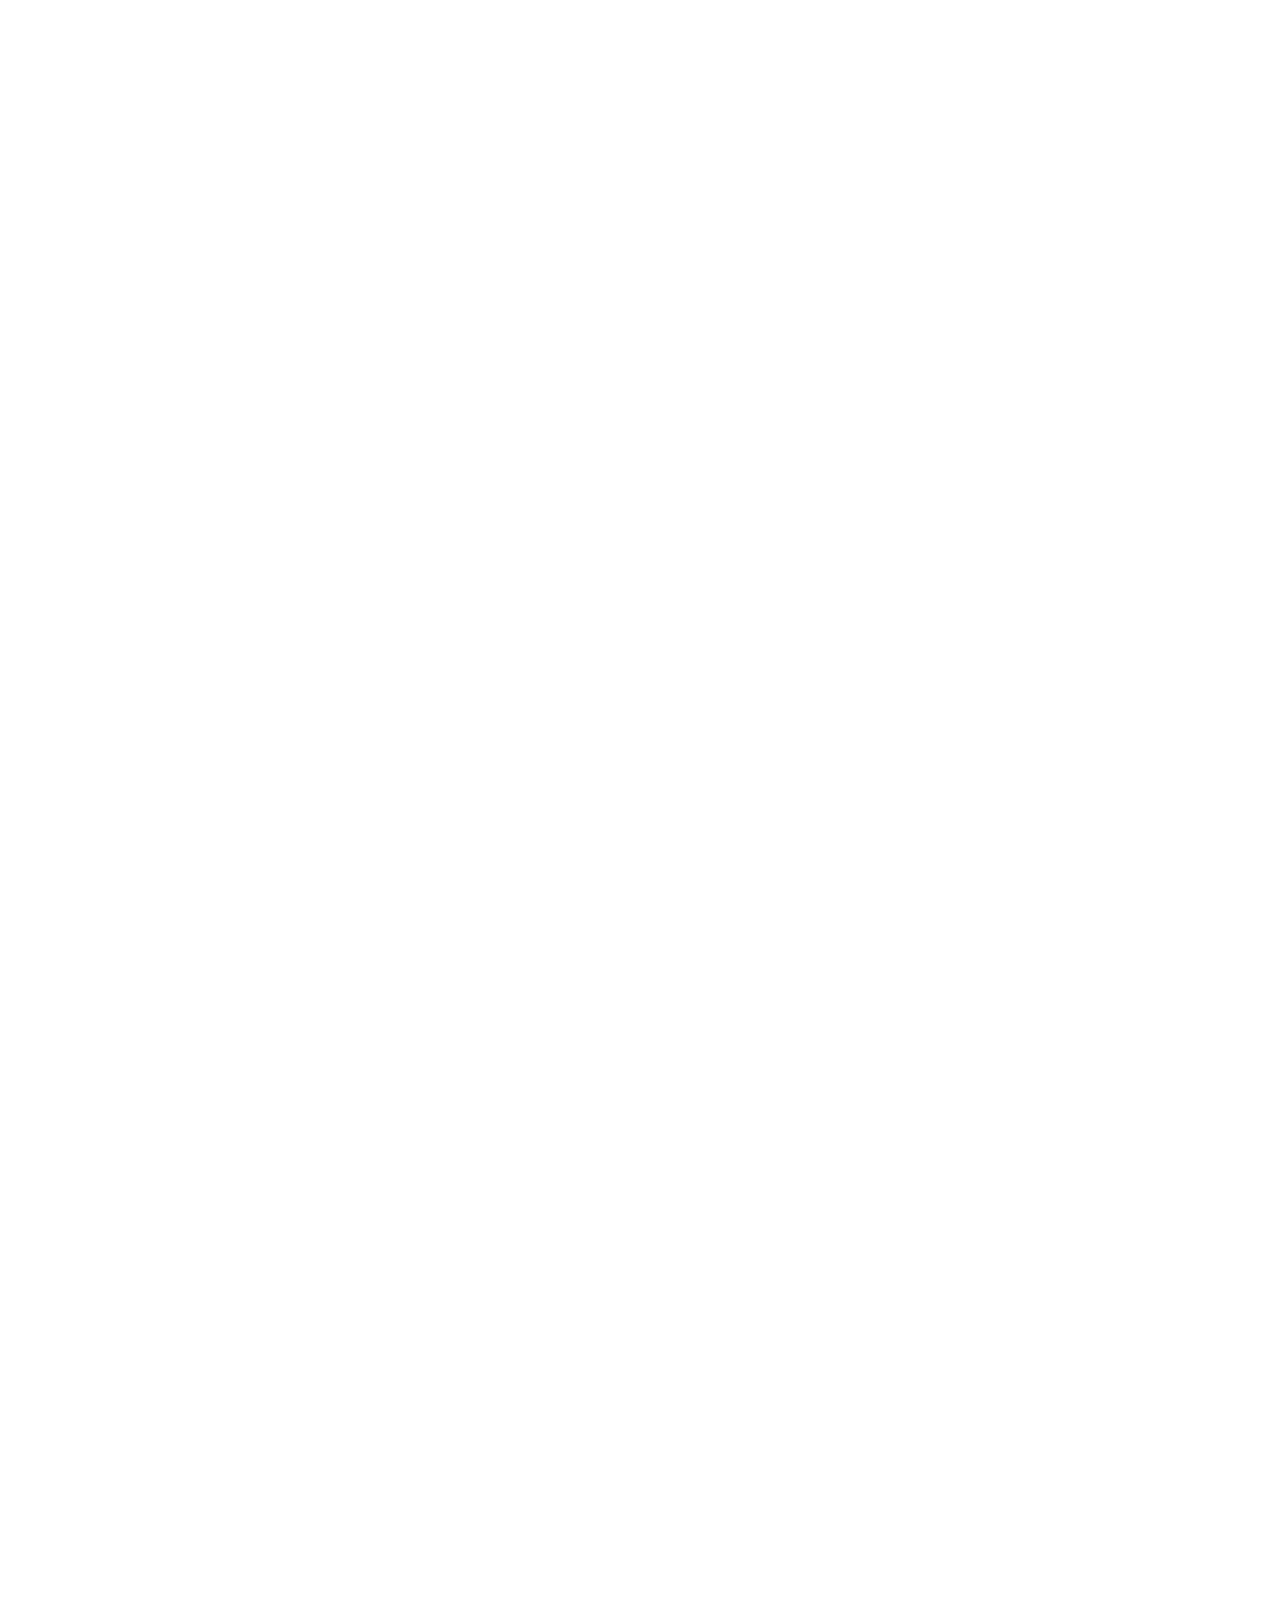
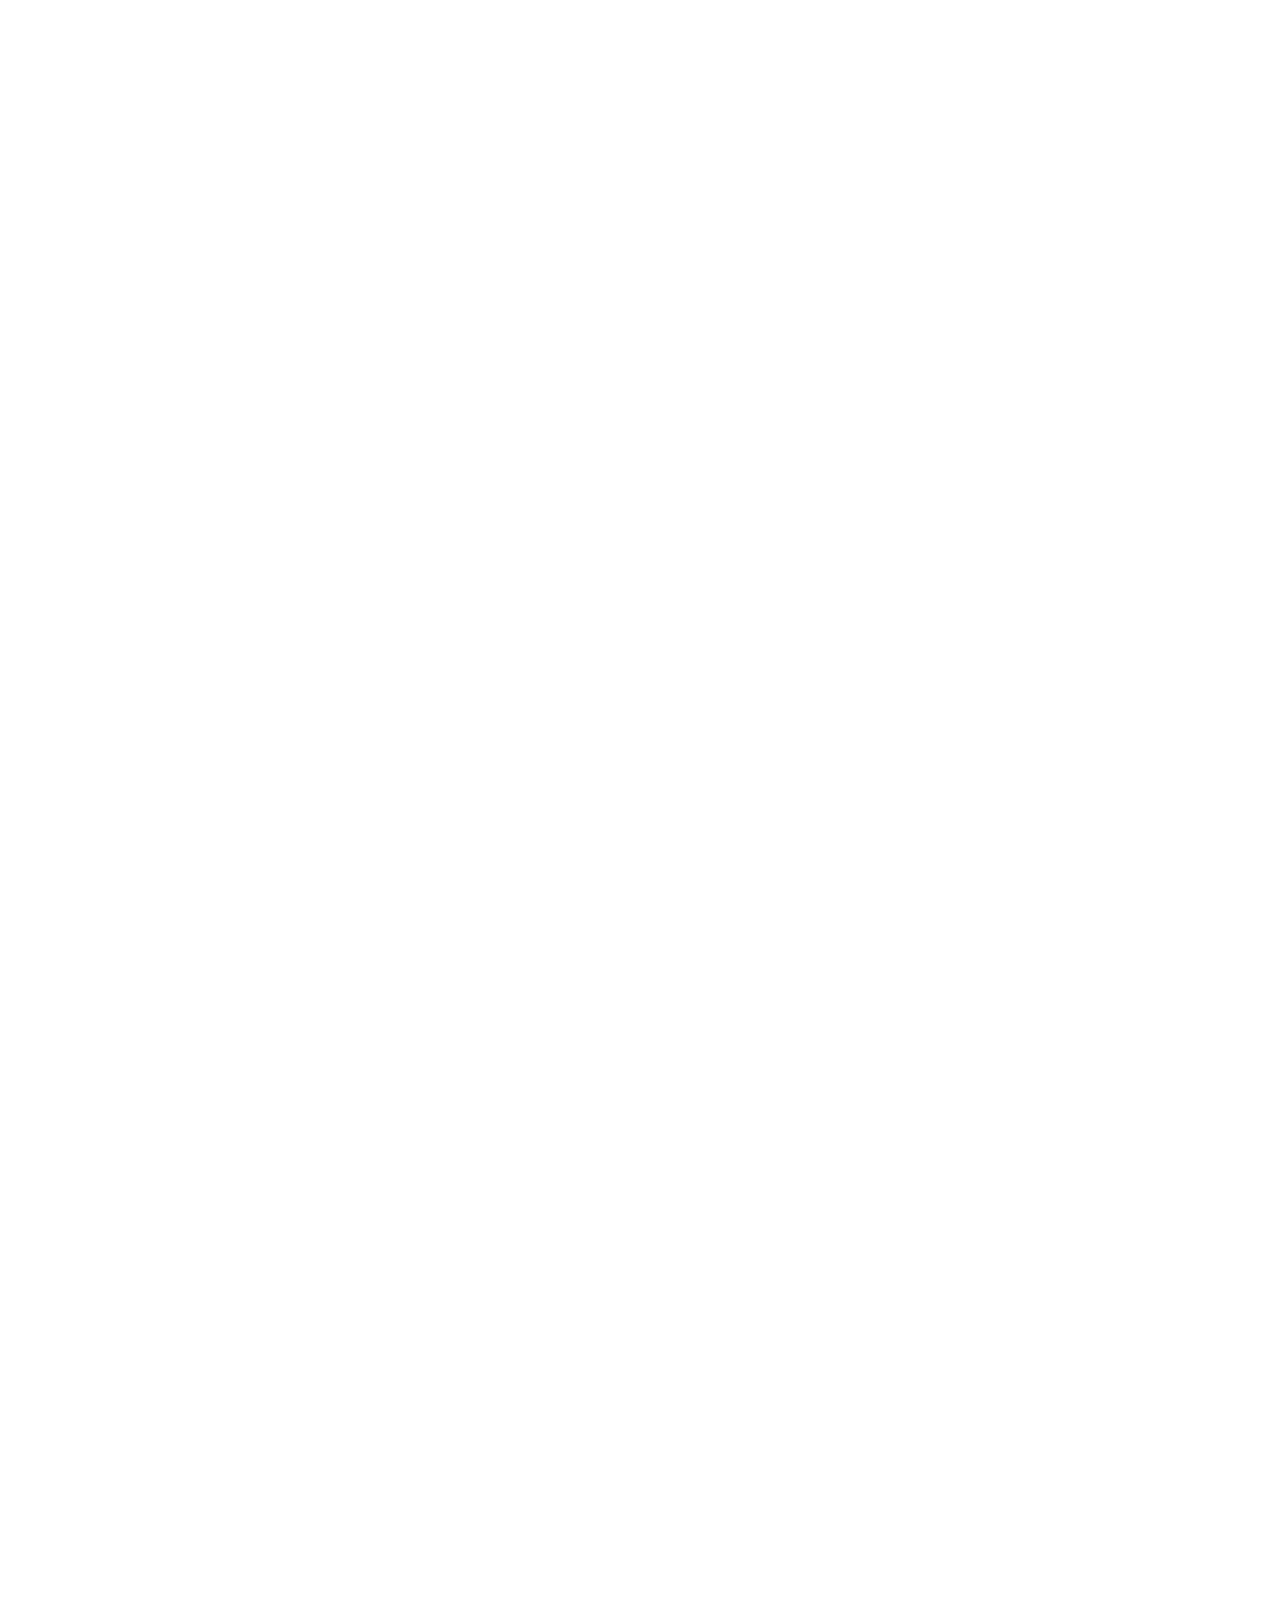
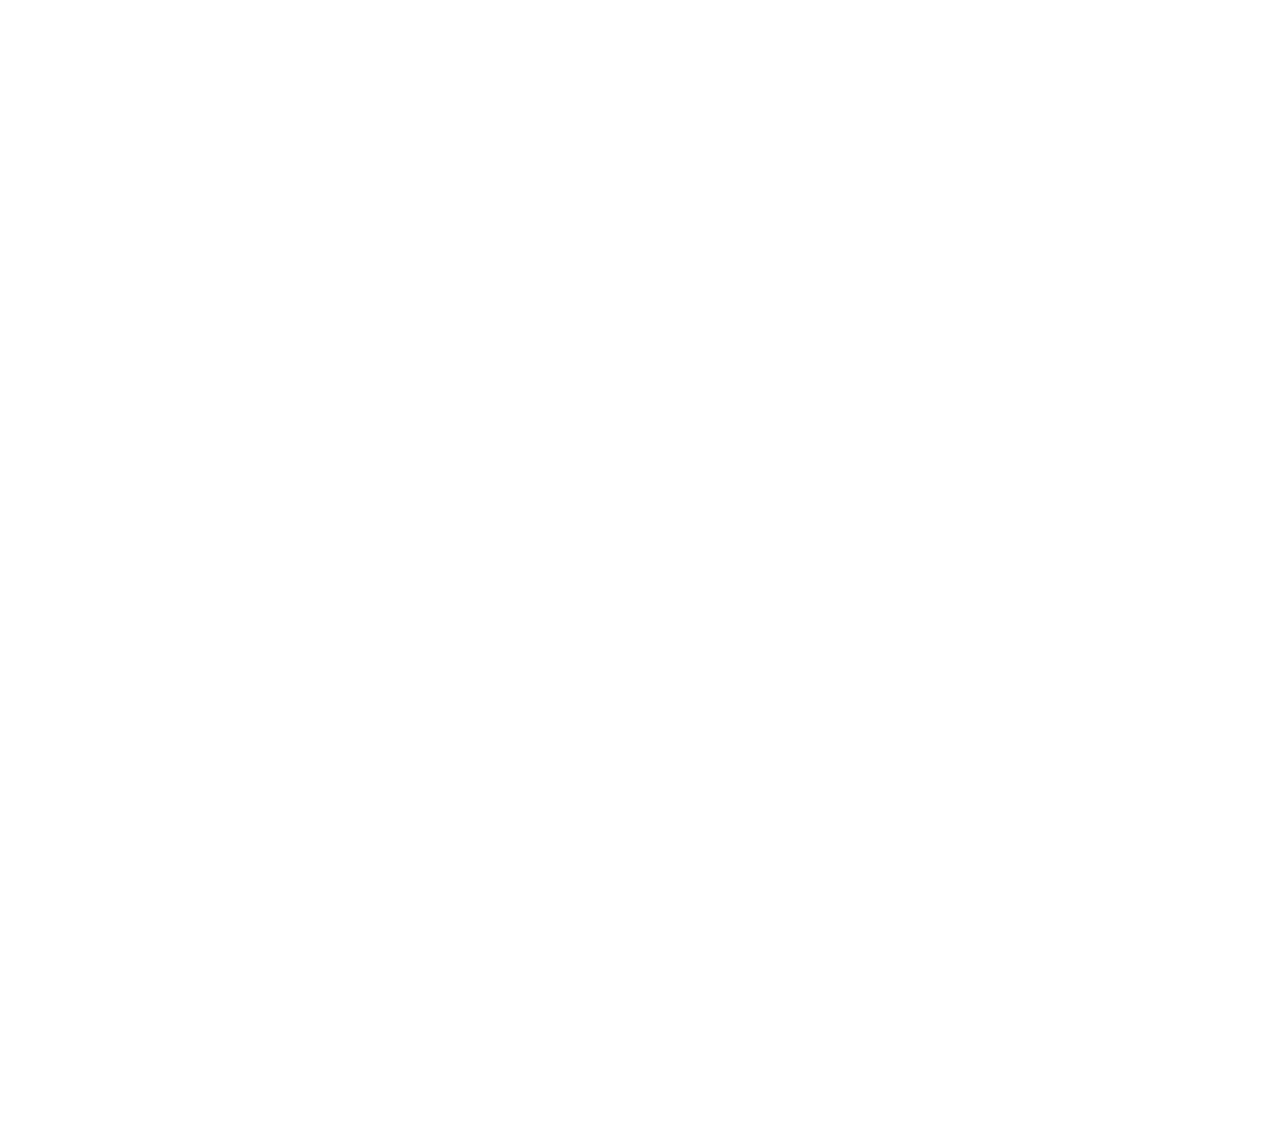
==== commit a0976c8d: "agregar alt a miniaturas" ====
--- a/index.html
+++ b/index.html
@@ -6,11 +6,12 @@
   <meta property="og:title" content="Tienda USA SHOES">
   <meta property="og:description" content="¡Descubre los mejores zapatos Nike al mejor precio en USA Shoes! ¡Compra ahora y aprovecha nuestras ofertas exclusivas!">
   <meta property="og:image" content="images/metaimg.jpg">
-  <!-- <meta property="og:url" content="URL de tu página">
-  <meta name="twitter:card" content="summary_large_image">
+  <meta name="¡Descubre los mejores zapatos Nike al mejor precio en USA Shoes! ¡Compra ahora y aprovecha nuestras ofertas exclusivas!">
+  <meta property="og:url" content="https://usashoes.store/">
+  <!-- <meta name="twitter:card" content="summary_large_image">
   <meta name="twitter:title" content="Título de tu página">
   <meta name="twitter:description" content="Descripción de tu página">
-  <meta name="twitter:image" content="URL de la imagen que deseas mostrar en Twitter"> -->
+  <meta name="twitter:image" content="URL de la imagen que deseas mostrar en Twitter">  -->
 
   <!-- favicons -->
   <link rel="apple-touch-icon" sizes="120x120" href="images/apple-touch-icon.png">
@@ -24,7 +25,7 @@
   <link rel="stylesheet" href="styles.css">
   <link href="https://fonts.googleapis.com/css2?family=Montserrat:wght@400;700&display=swap" rel="stylesheet">
   <script src="https://kit.fontawesome.com/26a1d075a0.js" crossorigin="anonymous"></script>
-   <title>Shoes - Nike Catálogo</title>
+   <title>USA Shoes - Nike Catálogo</title>
 </head>
 <body>
 
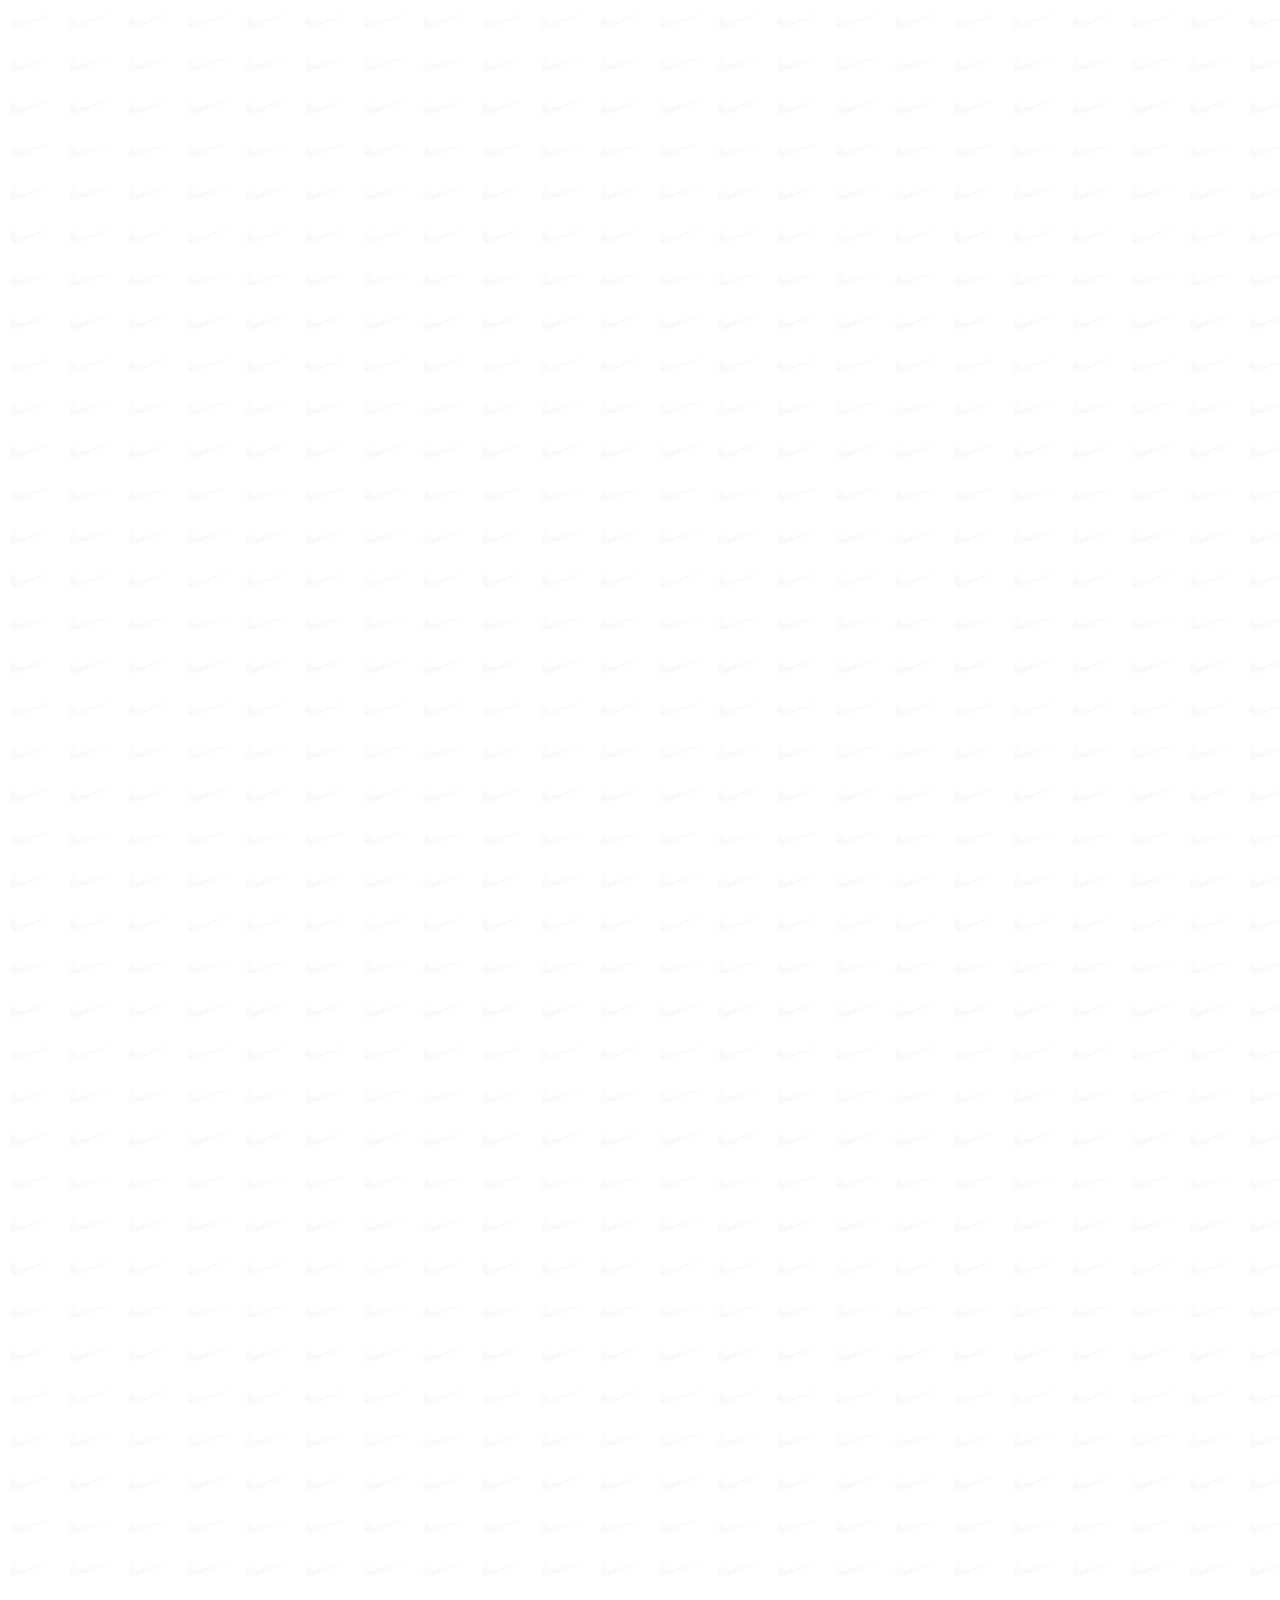
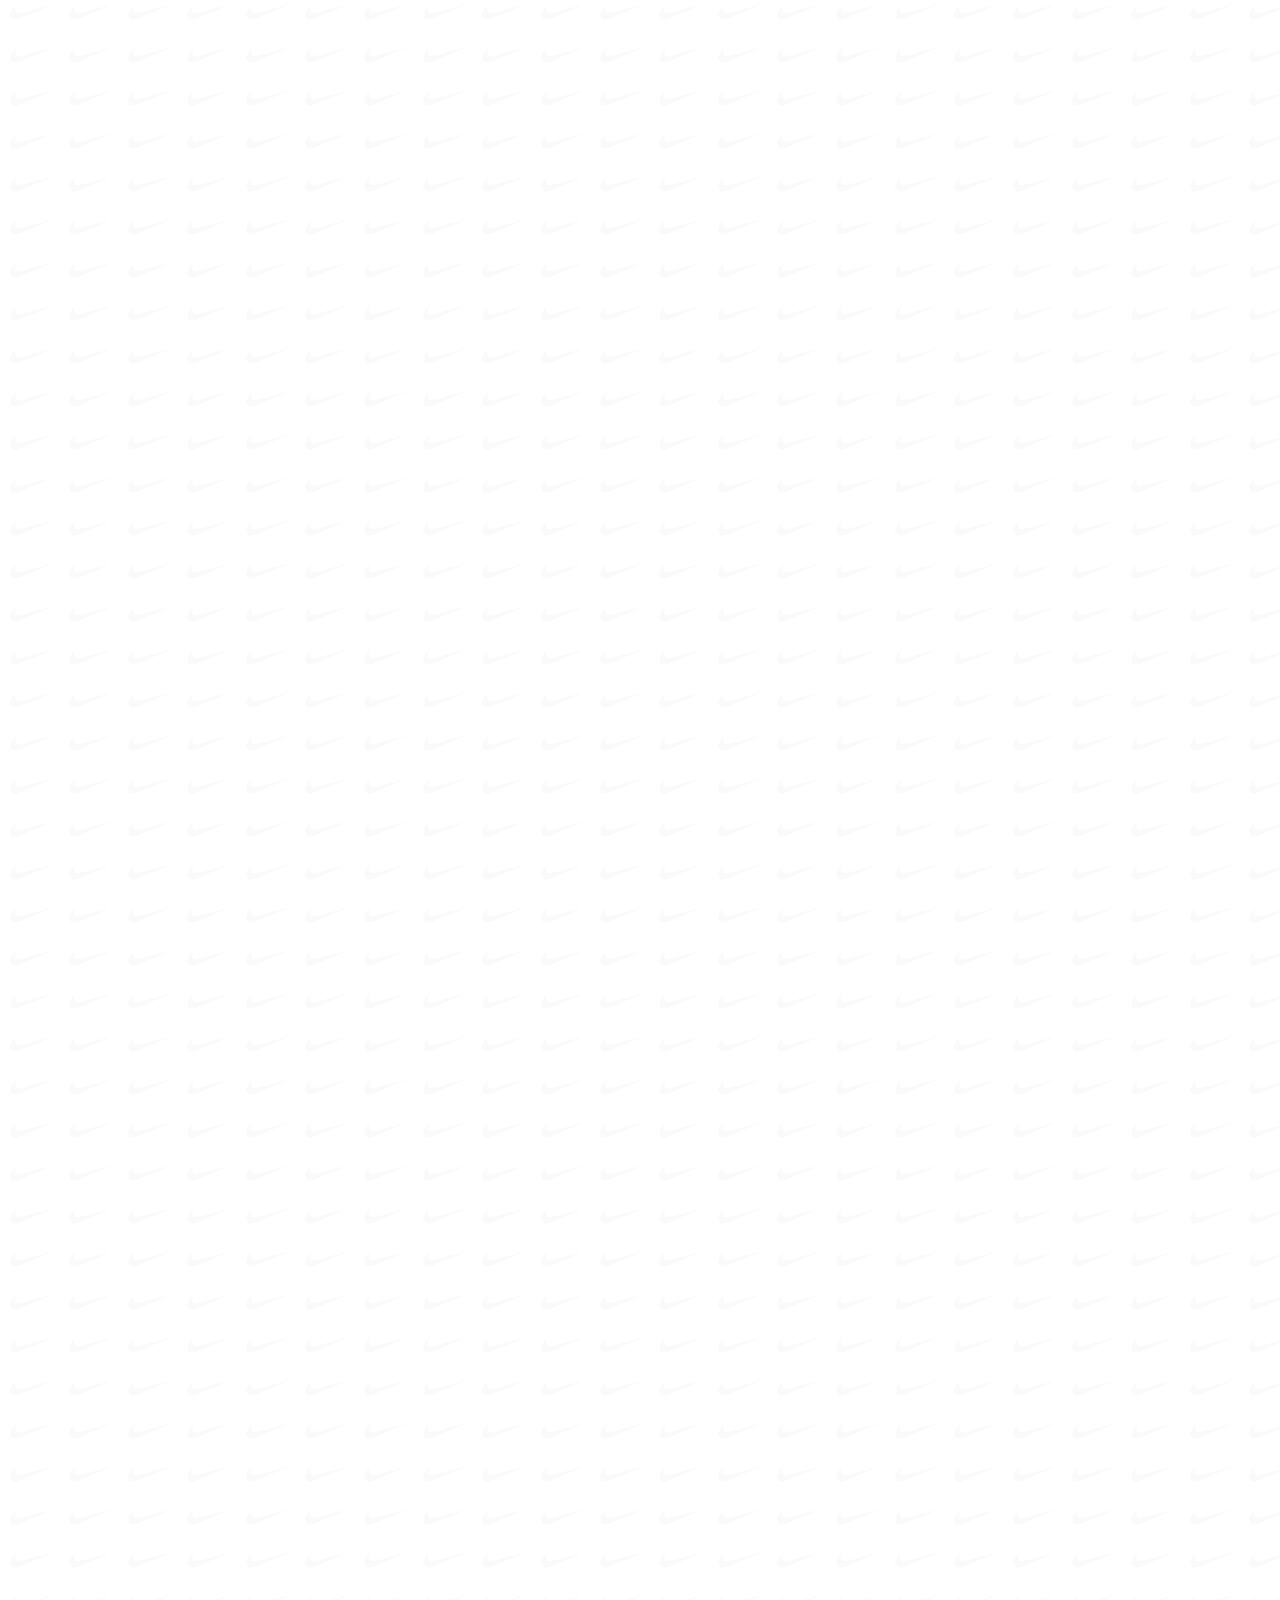
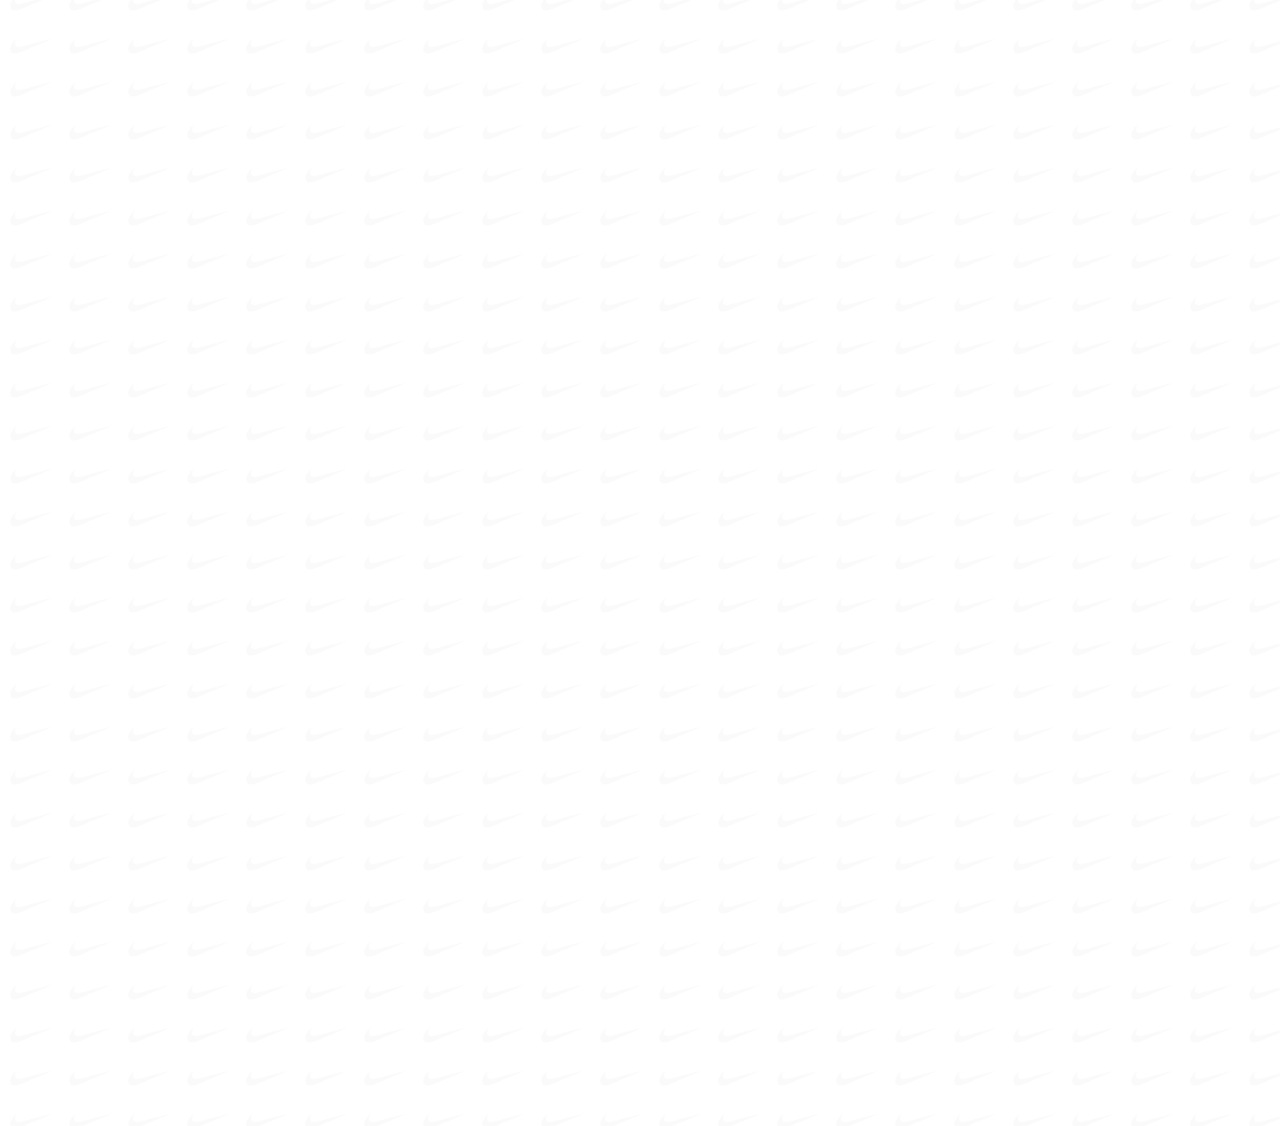
==== commit a2299050: "preload" ====
--- a/index.html
+++ b/index.html
@@ -29,7 +29,9 @@
 </head>
 <body>
 
-  
+  <div class="preload">
+    <img src="nike-icegif.gif" alt="Logo de Nike">
+  </div>
 
 
   <div id="lightbox" class="lightbox">
@@ -79,9 +81,11 @@
     <div class="filter2">
       <ul id="category2">
         <li value=""><a value="" href="#">Todos</a></li>
-        <li value="hombre"><a value="hombre" href="#">Para Hombre</a></li>
-        <li value="mujer"><a value="mujer" href="#">Para Mujer</a></l>
+        <li value="hombre"><a value="hombre" href="#">Hombre</a></li>
+        <li value="mujer"><a value="mujer" href="#">Mujer</a></l>
         <li value="niños1to7"><a value="niños1to7" href="#">Niños 1 a 7</a></l>
+        <li value="niños1to7"><a value="niños1to7" href="#">Fútbol</a></l>
+        <li value="niños1to7"><a value="niños1to7" href="#">Baseball</a></l>  
       </ul>
     </div>
 
@@ -99,5 +103,6 @@
   </div>
 
   <script src="script.js"></script>
+
 </body>
 </html>
--- a/styles.css
+++ b/styles.css
@@ -2,7 +2,12 @@
   box-sizing: border-box;
   font-family: 'Montserrat', sans-serif;
 }
-
+body{
+  background-image: url('logobg.png');
+  background-repeat: repeat;
+  background-size: 59px 43px; /* Controla el tamaño de la imagen */
+  
+}
 .container {
   max-width: 1200px;
   margin: 0 auto;
@@ -556,4 +561,23 @@
 .product-tag.active {
   background-color: #333;
   color: #fff;
-}+}
+
+.preload {
+  position: fixed;
+  top: 0;
+  left: 0;
+  background-color: #000;
+  width: 100%;
+  height: 100%;
+  display: flex;
+  justify-content: center;
+  align-items: center;
+  z-index: 9999;
+}
+
+.preload img {
+  width: 400px;
+ 
+}
+
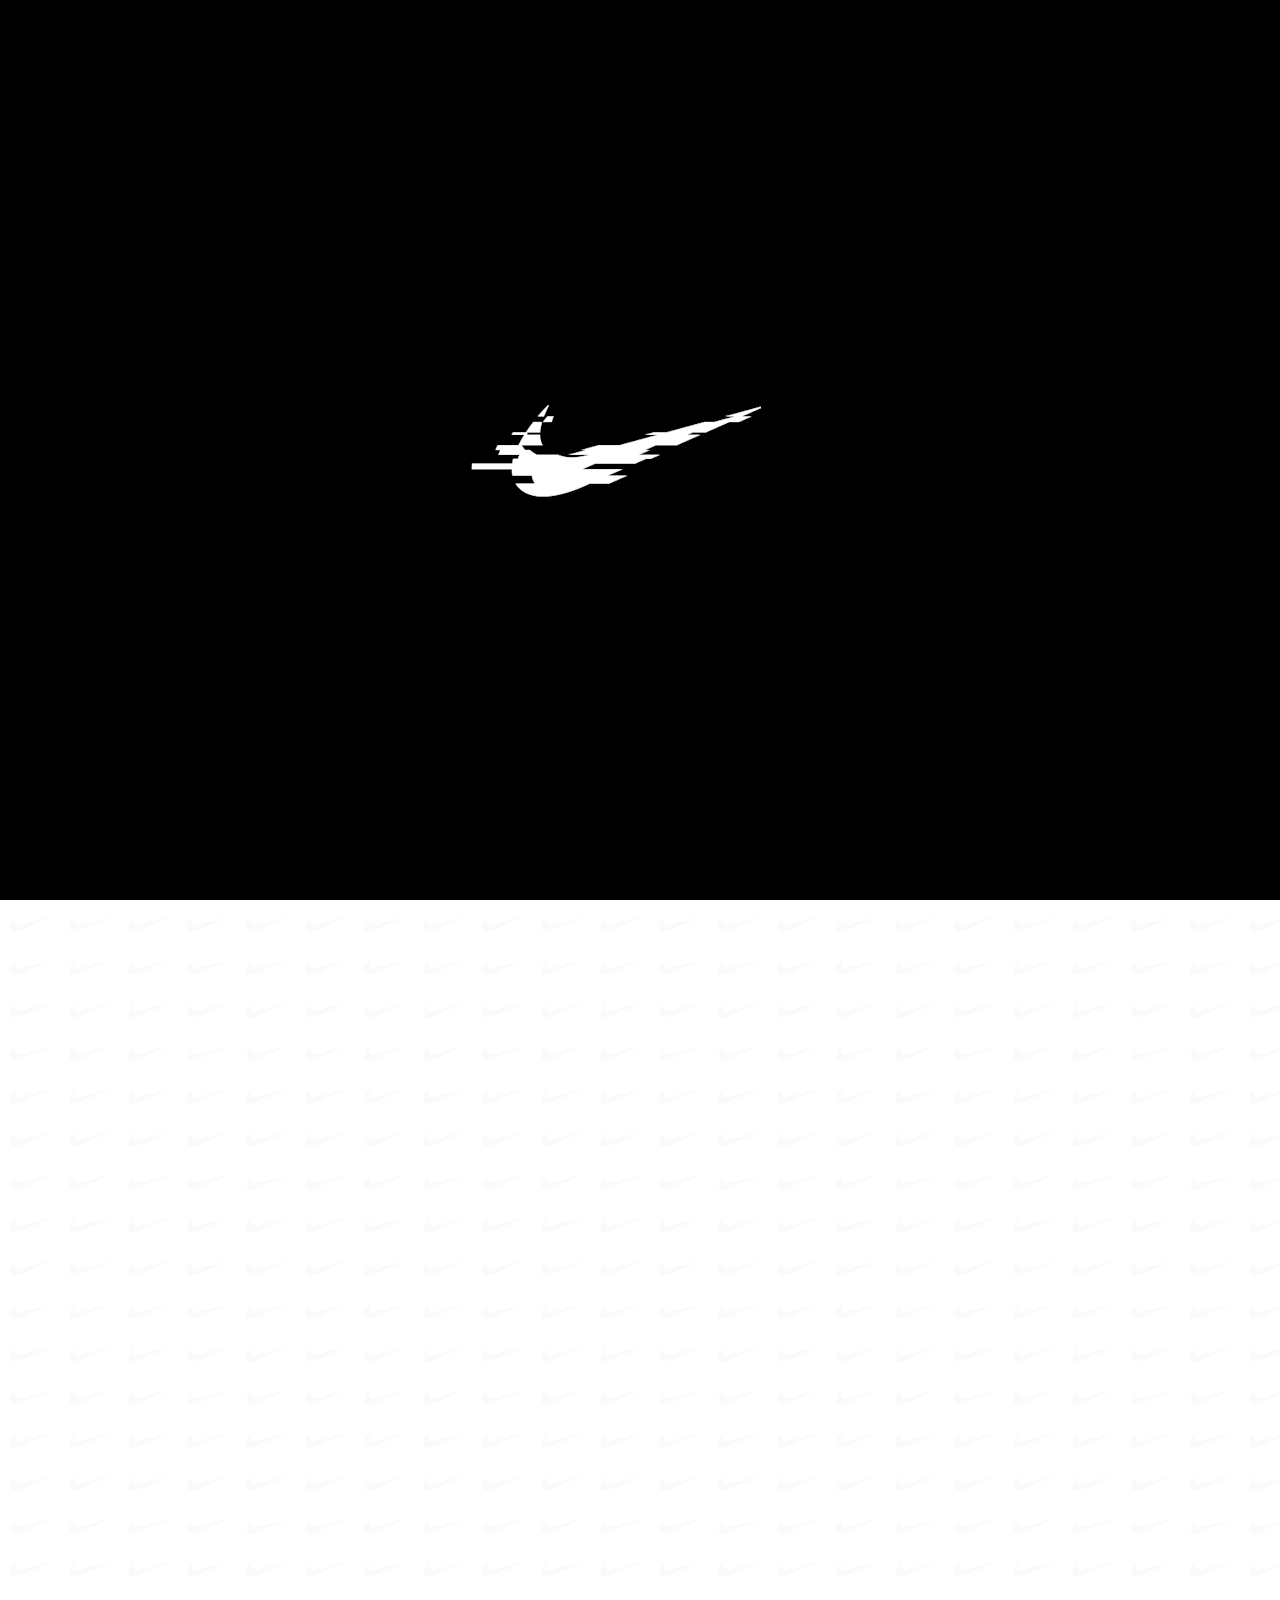
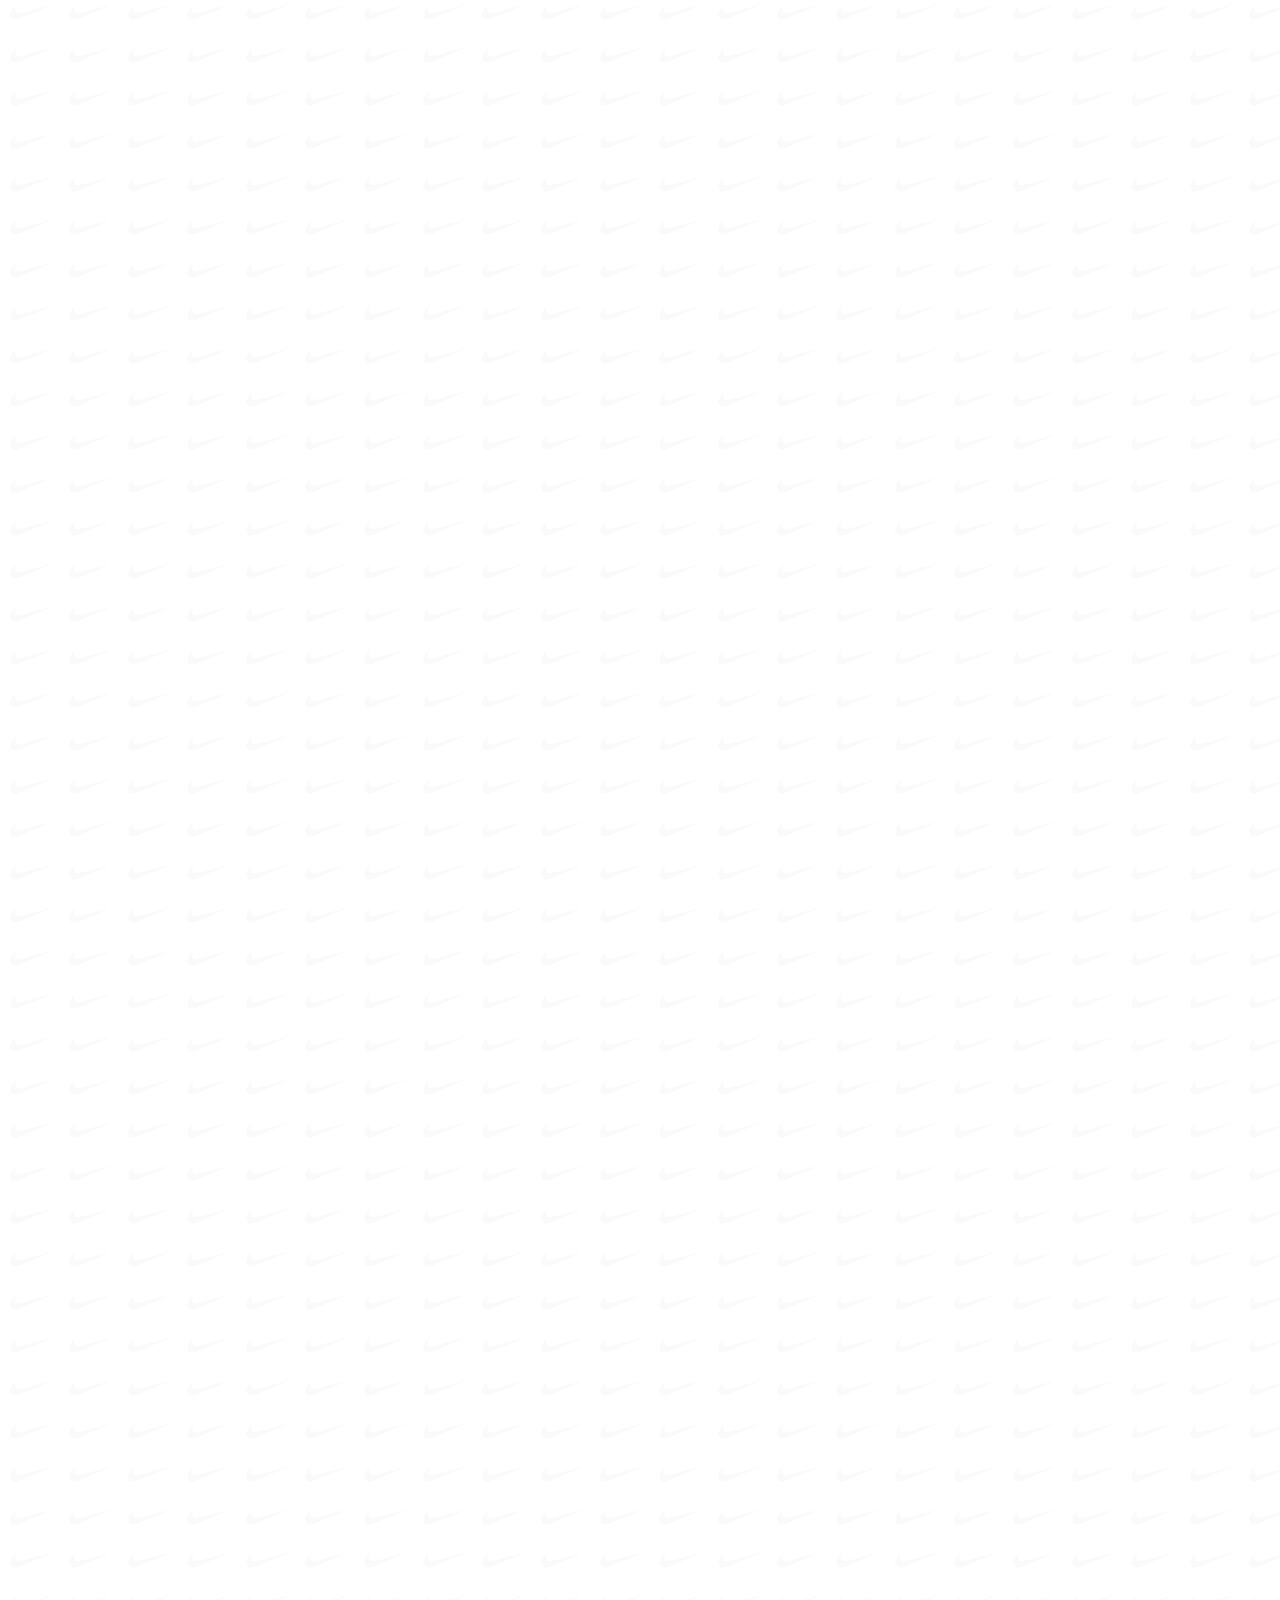
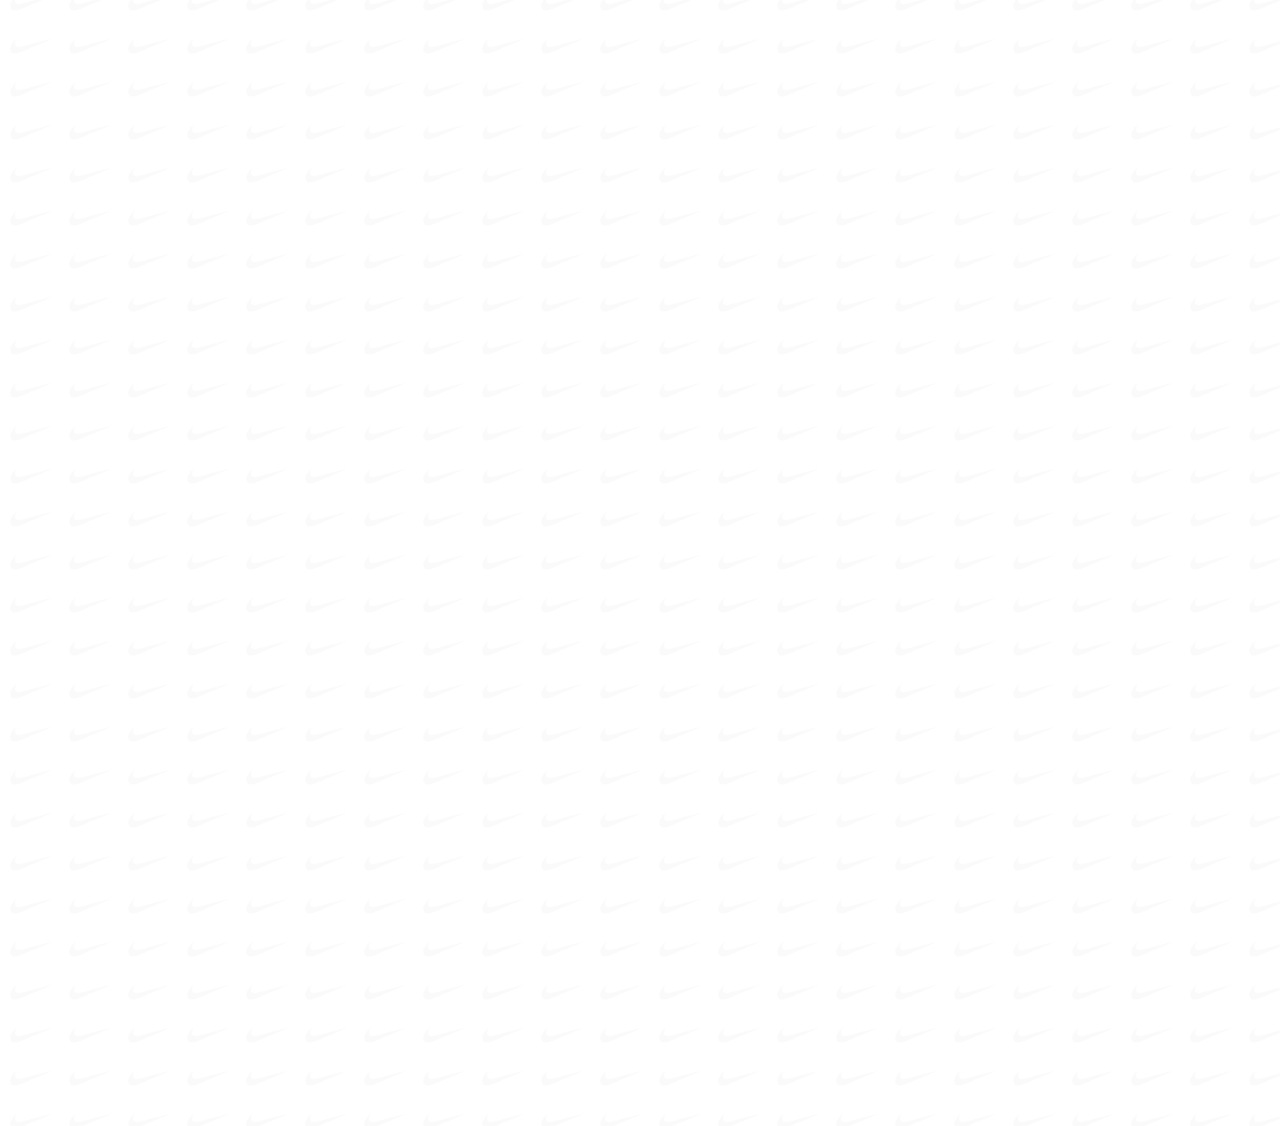
==== commit aea33561: "main" ====
--- a/index.html
+++ b/index.html
@@ -29,9 +29,7 @@
 </head>
 <body>
 
-  <div class="preload">
-    <img src="nike-icegif.gif" alt="Logo de Nike">
-  </div>
+
 
 
   <div id="lightbox" class="lightbox">
@@ -101,7 +99,9 @@
       
     </div>
   </div>
-
+  <div class="preload">
+    <img src="nike-icegif.gif" alt="Logo de Nike">
+  </div>
   <script src="script.js"></script>
 
 </body>
